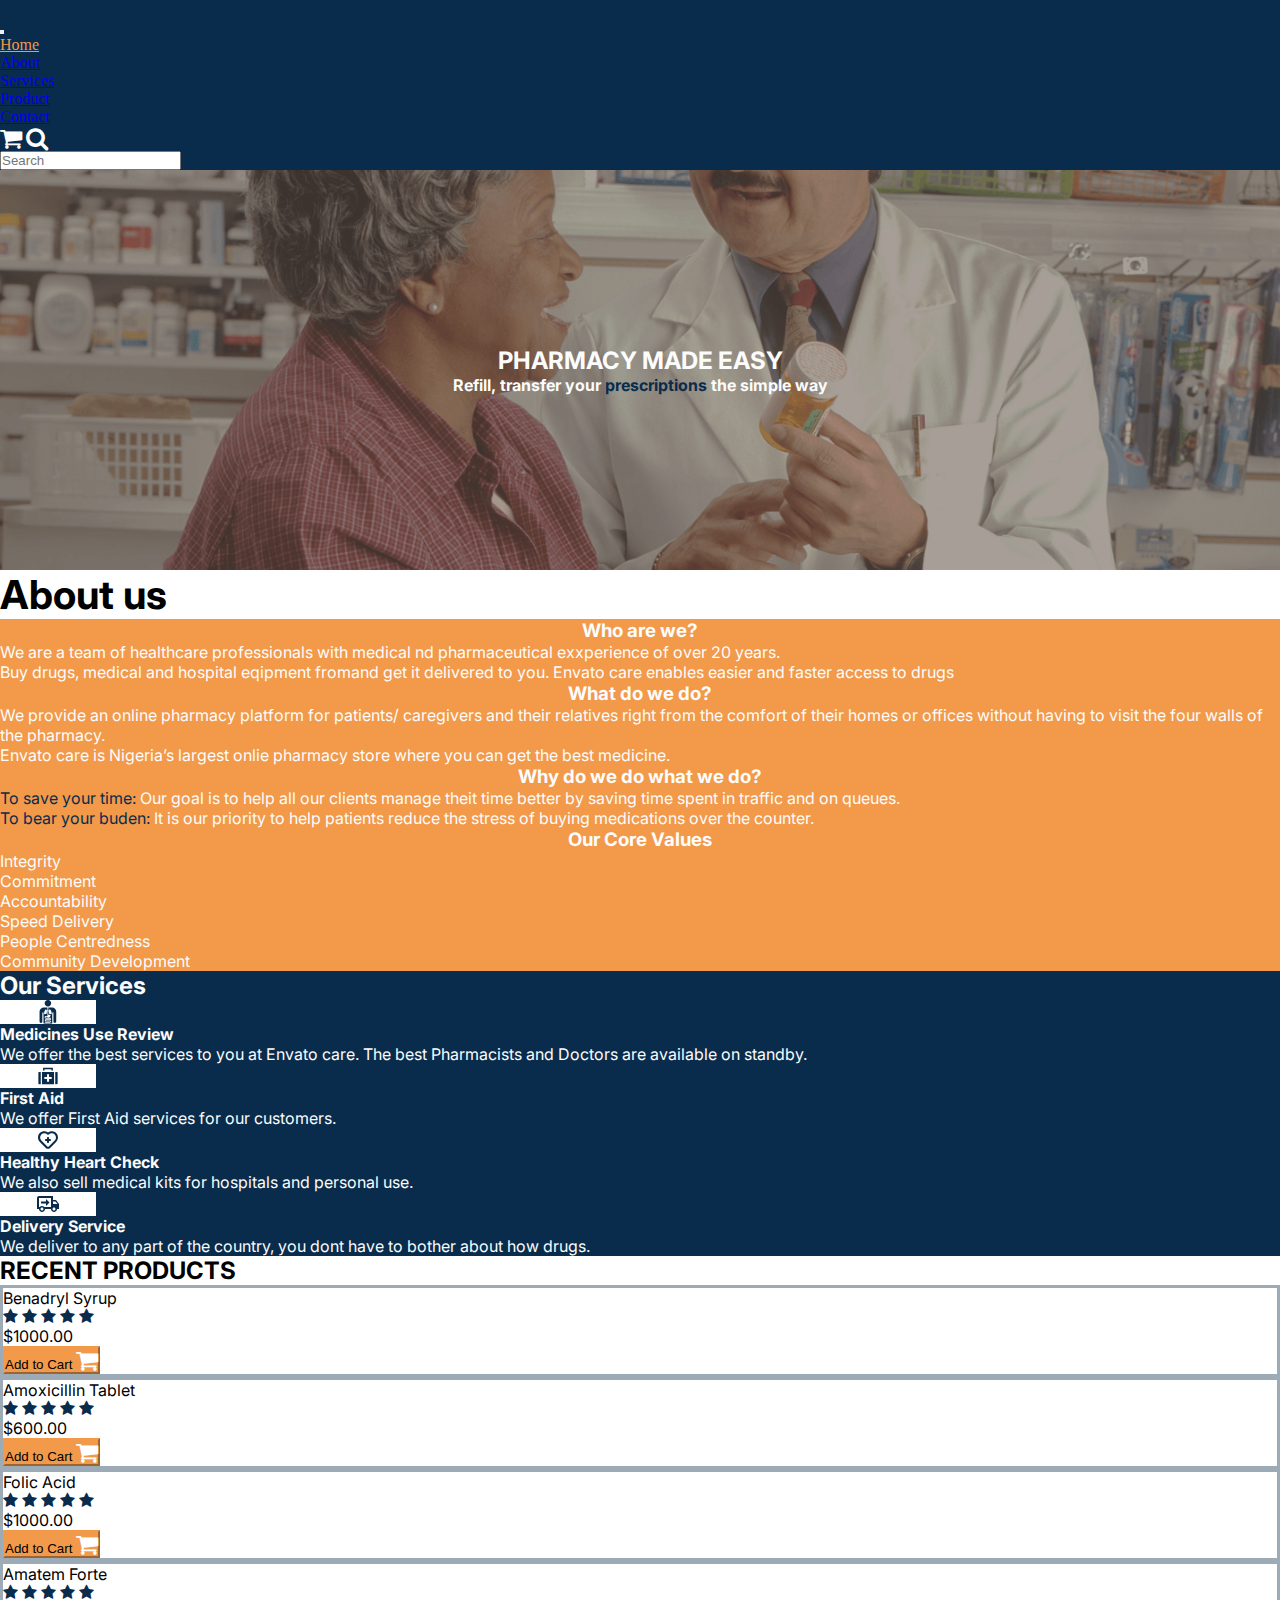
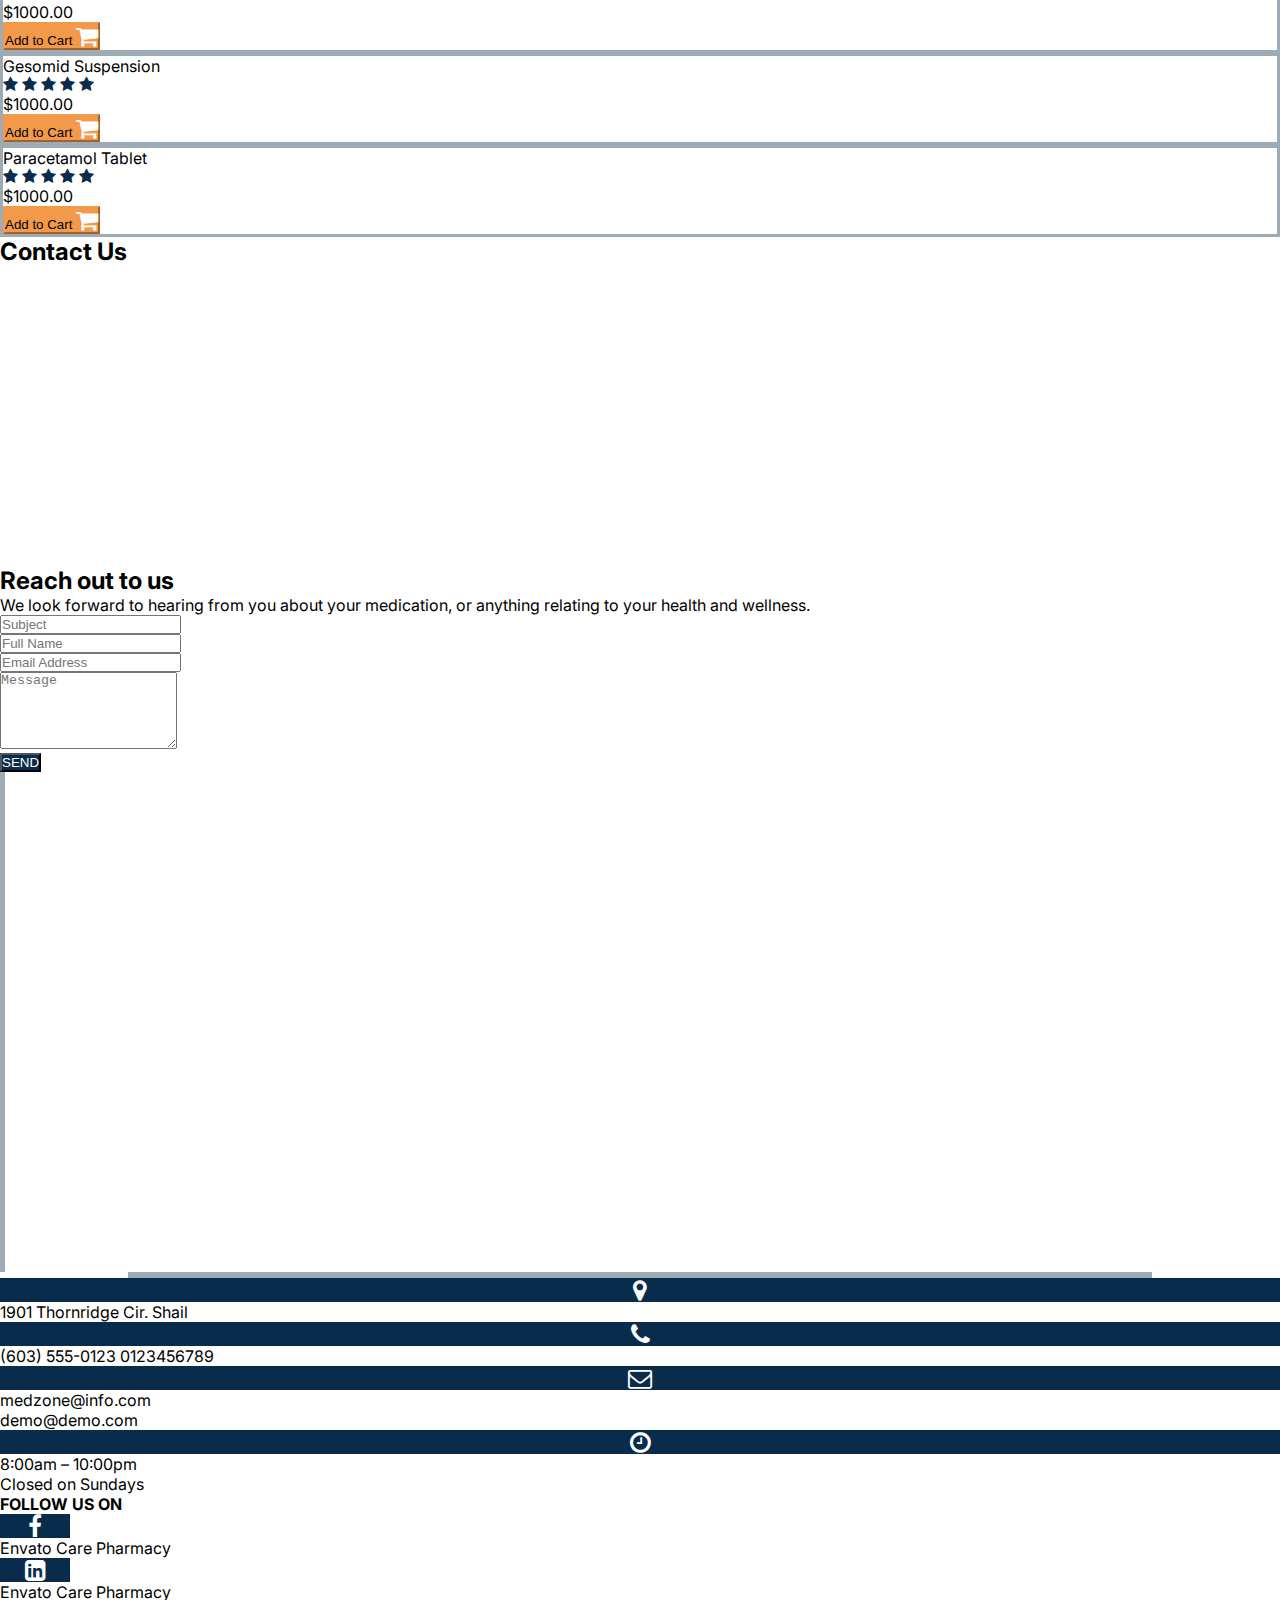
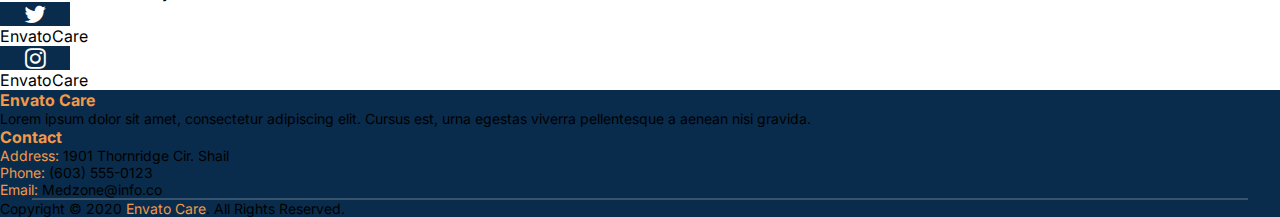
==== variation-four/index.html @ 727ec147 "ok" ====
<!DOCTYPE html>
<html lang="en">
  <head>
    <meta charset="utf-8" />
    <meta http-equiv="X-UA-Compatible" content="IE=edge" />
    <title>Pharmacy - Variation Four</title>
    <meta name="description" content="" />
    <meta name="viewport" content="width=device-width, initial-scale=1" />
    <link
      rel="stylesheet"
      href="https://stackpath.bootstrapcdn.com/bootstrap/4.5.0/css/bootstrap.min.css"
      integrity="sha384-9aIt2nRpC12Uk9gS9baDl411NQApFmC26EwAOH8WgZl5MYYxFfc+NcPb1dKGj7Sk"
      crossorigin="anonymous"
    />
    <link
      rel="stylesheet"
      href="https://cdnjs.cloudflare.com/ajax/libs/animate.css/4.0.0/animate.min.css"
    />
    <link
      rel="stylesheet"
      href="https://cdnjs.cloudflare.com/ajax/libs/font-awesome/4.7.0/css/font-awesome.min.css"
    />
    <link rel="stylesheet" href="src/variation-four.css" />
  </head>
  <body>
    <div class="wrapper">
      <header>
        <!-- Normal Nav -->
        <nav class="navbar navbar-expand-sm navbar-dark px-3 px-sm-5 py-2">
          <div class="logo">
            <img src="assets/envatocarelogo.png" alt="" />
          </div>
          <button
            class="navbar-toggler"
            type="button"
            data-toggle="collapse"
            data-target="#care-navbar"
            aria-controls="care-navbar"
            aria-expanded="false"
            aria-label="Toggle navigation"
          >
            <span class="navbar-toggler-icon"></span>
          </button>
          <div class="collapse navbar-collapse" id="care-navbar">
            <ul class="navbar-nav ml-auto">
              <li class="nav-item active mx-sm-2">
                <a class="nav-link" href="#home"
                  >Home <span class="sr-only">(current)</span></a
                >
              </li>
              <li class="nav-item mx-sm-2">
                <a class="nav-link" href="#about">About</a>
              </li>
              <li class="nav-item mx-sm-2">
                <a class="nav-link" href="#services">Services</a>
              </li>
              <li class="nav-item mx-sm-2">
                <a class="nav-link" href="#products">Product</a>
              </li>
              <li class="nav-item mx-sm-2">
                <a class="nav-link" href="#contact">Contact</a>
              </li>
            </ul>
            <i
              class="fa fa-shopping-cart mx-2"
              aria-hidden="true"
              onclick="openCart()"
            ></i>
            <i
              class="fa fa-search mx-2"
              aria-hidden="true"
              id="search-icon"
              onclick="toggleSearch()"
            ></i>
            <form class="form-inline my-2 my-md-0 d-none mx-3" id="search">
              <input class="form-control" type="text" placeholder="Search" />
            </form>
          </div>
        </nav>
      </header>
      <!-- Cart sidepanel -->
      <div id="mySidepanel" class="sidepanel mt-0 pb-5">
        <nav class="navbar navbar-expand-sm navbar-dark px-3 px-sm-5 py-2">
          <div class="logo">
            <img src="assets/envatocarelogo.png" alt="" />
          </div>
          <div>
            <a href="javascript:void(0)" class="closebtn" onclick="closeCart()"
              >&times;</a
            >
          </div>
        </nav>
        <div
          class="container-fluid wrapper-cart px-5 py-3 mb-3 justify-content-center"
        >
          <div class="cart mb-5">
            <h3 class="mb-3">Cart (3 items)</h3>
            <div class="cart-box my-3 row p-1 p-md-3">
              <div class="cart-box-item cart-item col-6">
                <p>ITEM</p>
                <div class="item-flow row">
                  <div class="item-flow-img col-12 col-md-3">
                    <img
                      src="assets/cart-amoxicillin.png"
                      alt=""
                      class="img-fluid"
                    />
                  </div>
                  <div class="item-flow-details col-12 col-md-9">
                    <p class="text-bold">Product: Amocillin Tablet</p>
                    <span
                      ><span class="fa fa-star checked"></span>
                      <span class="fa fa-star checked"></span>
                      <span class="fa fa-star checked"></span>
                      <span class="fa fa-star checked"></span>
                      <span class="fa fa-star checked"></span
                    ></span>
                  </div>
                </div>
              </div>
              <div class="cart-box-box other-box col-6 pr-0 row">
                <div class="cart-box-quantity col-12 col-md-6">
                  <p class="text-md-center">QUANTITY</p>
                  <select
                    class="form-control form-control-lg mr-md-auto ml-md-auto"
                  >
                    <option selected="selected"><strong>1</strong></option>
                    <option><strong>2</strong></option>
                    <option><strong>3</strong></option>
                  </select>
                </div>
                <hr class="d-block d-md-none" />
                <div class="cart-box-subtotal col-12 col-md-6 text-md-center">
                  <p>SUB TOTAL</p>
                  <strong>$200.00</strong>
                </div>
              </div>
            </div>
            <div class="cart-box my-3 row p-1 p-md-3">
              <div class="cart-box-item cart-item col-6">
                <p>ITEM</p>
                <div class="item-flow row">
                  <div class="item-flow-img col-12 col-md-3">
                    <img
                      src="assets/cart-amocillin.png"
                      alt=""
                      class="img-fluid"
                    />
                  </div>
                  <div class="item-flow-details col-12 col-md-9">
                    <p class="text-bold">Product: Amocillin Tablet</p>
                    <span
                      ><span class="fa fa-star checked"></span>
                      <span class="fa fa-star checked"></span>
                      <span class="fa fa-star checked"></span>
                      <span class="fa fa-star checked"></span>
                      <span class="fa fa-star checked"></span
                    ></span>
                  </div>
                </div>
              </div>
              <div class="cart-box-box other-box col-6 pr-0 row">
                <div class="cart-box-quantity col-12 col-md-6">
                  <p class="text-md-center">QUANTITY</p>
                  <select
                    class="form-control form-control-lg mr-md-auto ml-md-auto"
                  >
                    <option selected="selected"><strong>1</strong></option>
                    <option><strong>2</strong></option>
                    <option><strong>3</strong></option>
                  </select>
                </div>
                <hr class="d-block d-md-none" />
                <div class="cart-box-subtotal col-12 col-md-6 text-md-center">
                  <p>SUB TOTAL</p>
                  <strong>$700.00</strong>
                </div>
              </div>
            </div>
            <div class="cart-box my-3 row p-1 p-md-3">
              <div class="cart-box-item cart-item col-6">
                <p>ITEM</p>
                <div class="item-flow row">
                  <div class="item-flow-img col-12 col-md-3">
                    <img
                      src="assets/cart-benadryl.png"
                      alt=""
                      class="img-fluid"
                    />
                  </div>
                  <div class="item-flow-details col-12 col-md-9">
                    <p class="text-bold">Product: Benadoyl Syrup</p>
                    <span
                      ><span class="fa fa-star checked"></span>
                      <span class="fa fa-star checked"></span>
                      <span class="fa fa-star checked"></span>
                      <span class="fa fa-star checked"></span>
                      <span class="fa fa-star checked"></span
                    ></span>
                  </div>
                </div>
              </div>
              <div class="cart-box-box other-box col-6 pr-0 row">
                <div class="cart-box-quantity col-12 col-md-6">
                  <p class="text-md-center">QUANTITY</p>
                  <select
                    class="form-control form-control-lg mr-md-auto ml-md-auto"
                  >
                    <option selected="selected"><strong>1</strong></option>
                    <option><strong>2</strong></option>
                    <option><strong>3</strong></option>
                  </select>
                </div>
                <hr class="d-block d-md-none" />
                <div class="cart-box-subtotal col-12 col-md-6 text-md-center">
                  <p>SUB TOTAL</p>
                  <strong>$1000.00</strong>
                </div>
              </div>
            </div>
            <div class="row justify-content-end my-2">
              <strong class="mx-3">TOTAL</strong>
              <strong class="mx-3">$1900.00</strong>
            </div>
            <div class="cart-box submit-div p-3 row justify-content-end">
              <button type="button" class="btn mx-3">
                BACK
              </button>
              <button type="button" class="btn mx-3" onclick="toggleCheckout()">
                CHECKOUT
              </button>
            </div>
          </div>

          <div class="checkout" id="checkout">
            <h3>CHECKOUT</h3>
            <div class="checkout-box my-3 p-1 p-md-3 row">
              <h4 class="text-bold col-12">1. ADDRESS DETAILS</h4>
              <hr />
              <div class="form-group col-12">
                <textarea
                  class="form-control"
                  id="message"
                  placeholder="Input text"
                  rows="5"
                ></textarea>
              </div>
            </div>
            <div class="checkout-box my-3 p-1 p-md-3 row">
              <h4 class="text-bold col-12">2. PAYMENT METHOD</h4>
              <hr />
              <div class="form-group col-12">
                <div class="form-row">
                  <div class="form-group col-12 col-md-7">
                    <label for="inputName"><strong>CARD NAME</strong></label>
                    <input type="text" class="form-control" id="inputName" />
                  </div>
                  <div class="form-group col-12 col-md-7">
                    <label for="inputNumber"
                      ><strong>CARD NUMBER</strong></label
                    >
                    <input
                      type="number"
                      class="form-control"
                      id="inputNumber"
                    />
                  </div>
                  <div class="form-group col-12 col-md-7">
                    <label for="inputDate"><strong>EXPIRY DATE</strong></label>
                    <input type="date" class="form-control" id="inputDate" />
                  </div>
                  <div class="form-group col-12 col-md-7">
                    <label for="inputCVV"><strong>CARD CVV</strong></label>
                    <input type="password" class="form-control" id="inputCVV" />
                  </div>
                </div>
                <button type="button" class="btn mx-3">
                  PAY NOW
                </button>
              </div>
            </div>
          </div>
        </div>
      </div>
      <main role="main" class="main">
        <div class="hero container-fluid" id="home">
          <div class="hero-text wow animate__animated animate__bounceInDown">
            <h2>PHARMACY MADE EASY</h2>
            <h4 class="bold">
              Refill, transfer your
              <span class="special-text">prescriptions</span> the simple way
            </h4>
          </div>
        </div>
        <div class="about container-fluid" id="about">
          <h1 class="text-center mt-4 mb-5">About us</h1>
          <div class="about-boxes row row-eq-height px-2 px-md-4 mx-auto">
            <div
              class="about-box wow animate__animated animate__zoomIn col-12 col-md-5 mr-2 mr-md-4 mb-4 ml-2 ml-md-4 p-3 p-md-4"
            >
              <h3 class="mb-5">Who are we?</h3>
              <p>
                We are a team of healthcare professionals with medical nd
                pharmaceutical exxperience of over 20 years.
              </p>
              <p>
                Buy drugs, medical and hospital eqipment fromand get it
                delivered to you. Envato care enables easier and faster access
                to drugs
              </p>
            </div>
            <div
              class="about-box wow animate__animated animate__zoomIn col-12 col-md-5 mr-2 mr-md-4 mb-4 ml-2 ml-md-4 p-3 p-md-4"
            >
              <h3 class="mb-5">What do we do?</h3>
              <p>
                We provide an online pharmacy platform for patients/ caregivers
                and their relatives right from the comfort of their homes or
                offices without having to visit the four walls of the pharmacy.
              </p>
              <p>
                Envato care is Nigeria’s largest onlie pharmacy store where you
                can get the best medicine.
              </p>
            </div>
            <div
              class="about-box wow animate__animated animate__zoomIn col-12 col-md-5 mr-2 mr-md-4 mb-4 ml-2 ml-md-4 p-3 p-md-4"
            >
              <h3 class="mb-5">Why do we do what we do?</h3>
              <p>
                <span class="text-special">To save your time:</span> Our goal is
                to help all our clients manage theit time better by saving time
                spent in traffic and on queues.
              </p>
              <p>
                <span class="text-special">To bear your buden:</span> It is our
                priority to help patients reduce the stress of buying
                medications over the counter.
              </p>
            </div>
            <div
              class="about-box wow animate__animated animate__zoomIn col-12 col-md-5 mr-2 mr-md-4 mb-4 ml-2 ml-md-4 p-3 p-md-4"
            >
              <h3 class="mb-5">Our Core Values</h3>
              <p>
                Integrity
              </p>
              <p>
                Commitment
              </p>
              <p>
                Accountability
              </p>
              <p>
                Speed Delivery
              </p>
              <p>
                People Centredness
              </p>
              <p>
                Community Development
              </p>
            </div>
          </div>
        </div>
        <div class="services container-fluid mt-4 px-5 py-5" id="services">
          <h2 class="text-center font-weight-bold mb-5">Our Services</h2>
          <div class="services-grids row mr-n5 ml-n4 mr-md-n3 ml-nd-n3">
            <div
              class="services-grid wow animate__animated animate__slideInLeft col-12 col-md-6 my-5 d-md-flex flex-md-row-reverse row mr-md-4"
            >
              <div class="services-grid-icon col-3">
                <svg
                  width="24"
                  height="24"
                  viewBox="0 0 24 24"
                  fill="none"
                  xmlns="http://www.w3.org/2000/svg"
                >
                  <path
                    d="M11.859 6.52328C12.285 6.52979 12.7081 6.4515 13.1035 6.29298C13.499 6.13445 13.859 5.89885 14.1626 5.59988C14.4662 5.30091 14.7072 4.94456 14.8718 4.55155C15.0363 4.15854 15.1211 3.73672 15.1211 3.31066C15.1211 2.88459 15.0363 2.46277 14.8718 2.06977C14.7072 1.67676 14.4662 1.3204 14.1626 1.02143C13.859 0.722467 13.499 0.486865 13.1035 0.328337C12.7081 0.169809 12.285 0.0915219 11.859 0.0980313C10.0845 0.0980313 8.64523 1.53653 8.64523 3.31028C8.64543 4.16249 8.98411 4.97973 9.58678 5.58226C10.1895 6.18479 11.0068 6.52328 11.859 6.52328Z"
                    fill="#092C4C"
                  />
                  <path
                    d="M16.0984 7.50113H12.3158V10.5011L13.0114 10.6714V9.97575C13.0114 9.52387 13.4231 9.11362 14.1746 9.61875C15.2333 10.3324 16.3729 14.3858 15.1369 14.226C14.5403 14.1499 14.2031 13.8604 13.5461 13.8236C13.0125 13.7962 13.0125 13.5668 13.0118 13.2649C13.011 12.963 13.0118 11.994 13.0118 11.994V11.454C12.7797 11.3982 12.5478 11.3415 12.3161 11.2841V14.994C12.3161 14.994 13.359 14.2849 14.1049 14.8627C14.5751 15.2284 14.8695 16.2806 13.4149 17.1383C13.0793 17.3426 11.2519 17.826 10.6785 16.7498H10.0316C9.89119 16.7498 9.75652 16.8055 9.65721 16.9048C9.55791 17.0041 9.50213 17.1388 9.50213 17.2792C9.50213 17.4197 9.55791 17.5544 9.65721 17.6537C9.75652 17.753 9.89119 17.8088 10.0316 17.8088H13.8623C14.1535 17.8091 14.4326 17.9251 14.6385 18.1311C14.8443 18.337 14.9601 18.6163 14.9603 18.9075C14.9601 19.1986 14.8443 19.4778 14.6384 19.6837C14.4326 19.8896 14.1534 20.0053 13.8623 20.0055H9.8985C9.83638 20.0103 9.77838 20.0384 9.73607 20.0842C9.69376 20.1299 9.67026 20.1899 9.67026 20.2523C9.67026 20.3146 9.69376 20.3746 9.73607 20.4203C9.77838 20.4661 9.83638 20.4942 9.8985 20.499H13.8623C14.4675 20.499 14.9603 20.9918 14.9603 21.5978C14.9603 22.2038 14.4675 22.6957 13.8623 22.6957H9.2265C9.11352 22.6957 9.00517 22.6509 8.92527 22.571C8.84538 22.4911 8.8005 22.3827 8.8005 22.2698C8.8005 22.1568 8.84538 22.0484 8.92527 21.9685C9.00517 21.8886 9.11352 21.8438 9.2265 21.8438H13.8623C13.926 21.8413 13.9863 21.8142 14.0305 21.7682C14.0747 21.7223 14.0994 21.661 14.0994 21.5972C14.0994 21.5334 14.0747 21.4721 14.0305 21.4261C13.9863 21.3802 13.926 21.3531 13.8623 21.3506H9.8985C9.60745 21.3501 9.32845 21.2343 9.12265 21.0285C8.91684 20.8227 8.801 20.5437 8.8005 20.2526C8.8007 19.9613 8.9164 19.682 9.12223 19.4759C9.32806 19.2698 9.60722 19.1537 9.8985 19.1531H13.8623C13.9252 19.1496 13.9845 19.1222 14.0279 19.0764C14.0712 19.0305 14.0954 18.9698 14.0954 18.9067C14.0954 18.8437 14.0712 18.783 14.0279 18.7371C13.9845 18.6913 13.9252 18.6639 13.8623 18.6604H10.0316C9.66562 18.6598 9.31478 18.514 9.05608 18.2551C8.79738 17.9962 8.65192 17.6453 8.65163 17.2792C8.65192 16.9132 8.79736 16.5622 9.05606 16.3032C9.31475 16.0443 9.66558 15.8984 10.0316 15.8978H10.8866C10.8923 15.8978 10.8968 15.9008 10.9024 15.9008H11.1934C11.4761 15.9008 11.4653 15.6015 11.4645 15.6015V11.3287L10.7696 11.5215V11.9936C10.7696 11.9936 10.7704 12.9626 10.7696 13.2645C10.7696 13.5664 10.7674 13.7959 10.2353 13.8236C9.579 13.8604 9.24188 14.1499 8.64375 14.226C7.40813 14.3854 8.5485 10.3324 9.60488 9.61838C10.356 9.11287 10.7696 9.52312 10.7696 9.97537V10.7314L11.4645 10.5394V7.5H7.84838C5.57475 7.5 3.54675 9.34238 3.54675 11.6156V21.5782C3.54675 22.3556 4.15838 22.986 4.93388 22.986C5.11868 22.986 5.30166 22.9496 5.47237 22.8788C5.64308 22.808 5.79818 22.7043 5.92878 22.5736C6.05938 22.4428 6.16293 22.2876 6.23351 22.1169C6.3041 21.9461 6.34032 21.763 6.34013 21.5782V12.5955H7.50488V23.4709H16.2626V12.5955H17.4398V21.5782C17.4398 22.3556 18.0694 22.986 18.8464 22.986C19.6234 22.986 20.2346 22.3556 20.2346 21.5782V11.6156C20.2343 9.3435 18.3716 7.50113 16.0988 7.50113H16.0984Z"
                    fill="#092C4C"
                  />
                </svg>
              </div>
              <div class="services-grid-text col-9">
                <p><strong>Medicines Use Review</strong></p>
                <p>
                  We offer the best services to you at Envato care. The best
                  Pharmacists and Doctors are available on standby.
                </p>
              </div>
            </div>
            <div
              class="services-grid wow animate__animated animate__slideInRight col-12 col-md-6 my-5 row"
            >
              <div
                class="services-grid-icon col-3"
                style="background-color: #fff;"
              >
                <svg
                  width="24"
                  height="24"
                  viewBox="0 0 24 24"
                  fill="none"
                  xmlns="http://www.w3.org/2000/svg"
                >
                  <path
                    d="M7.0476 6.56778H8.52264V5.33177H15.4289V6.59369H16.9037V4.42289H16.9032C16.9019 4.26588 16.8387 4.11572 16.7275 4.00493C16.6162 3.89415 16.4657 3.83168 16.3087 3.83105H7.64136C7.48304 3.83112 7.33122 3.89406 7.21929 4.00603C7.10736 4.11801 7.04448 4.26985 7.04448 4.42817C7.04448 4.43897 7.04712 4.44881 7.0476 4.45961V6.56778Z"
                    fill="#092C4C"
                  />
                  <path
                    d="M5.94528 20.1686H18.0499V7.88086H5.94528V20.1686ZM8.34168 13.164C8.34301 13.1155 8.36286 13.0694 8.39714 13.0351C8.43143 13.0008 8.47754 12.981 8.526 12.9797L10.9824 12.9799V10.5235C10.9824 10.4217 11.065 10.3392 11.1667 10.3392H12.8875C12.9893 10.3392 13.0718 10.4217 13.0718 10.5237V12.9799H15.5285C15.6302 12.9799 15.7128 13.0625 15.7128 13.1642V14.885C15.7129 14.9092 15.7081 14.9332 15.6989 14.9556C15.6897 14.978 15.6761 14.9984 15.659 15.0155C15.6418 15.0326 15.6215 15.0462 15.5991 15.0554C15.5767 15.0647 15.5527 15.0694 15.5285 15.0693H13.0718V17.526C13.0719 17.5502 13.0671 17.5742 13.0579 17.5966C13.0486 17.6189 13.035 17.6393 13.0179 17.6564C13.0008 17.6735 12.9805 17.6871 12.9581 17.6963C12.9357 17.7056 12.9117 17.7103 12.8875 17.7103H11.167C11.1427 17.7103 11.1188 17.7056 11.0964 17.6963C11.074 17.6871 11.0537 17.6735 11.0366 17.6564C11.0194 17.6393 11.0059 17.6189 10.9966 17.5966C10.9874 17.5742 10.9826 17.5502 10.9826 17.526V15.0691H8.526C8.50179 15.0691 8.47781 15.0644 8.45543 15.0551C8.43305 15.0459 8.41272 15.0323 8.3956 15.0152C8.37848 14.9981 8.3649 14.9777 8.35565 14.9554C8.3464 14.933 8.34165 14.909 8.34168 14.8848V13.164Z"
                    fill="#092C4C"
                  />
                  <path
                    d="M3.32041 7.8811C3.19442 7.88104 3.06966 7.9058 2.95325 7.95396C2.83684 8.00213 2.73106 8.07276 2.64195 8.16183C2.55285 8.25089 2.48216 8.35663 2.43393 8.47302C2.38571 8.58941 2.36089 8.71416 2.36089 8.84014C2.36089 8.85286 2.36401 8.86462 2.36473 8.8771V19.1827C2.36449 19.1911 2.36233 19.1988 2.36233 19.2072C2.36252 19.4614 2.4635 19.7052 2.64315 19.885C2.82279 20.0649 3.06643 20.1662 3.32065 20.1667V20.1686H4.75081V7.88086L3.32041 7.8811Z"
                    fill="#092C4C"
                  />
                  <path
                    d="M21.6384 19.2014V8.83534H21.6338C21.6324 8.58188 21.5308 8.33926 21.3512 8.16043C21.1716 7.98161 20.9285 7.88111 20.675 7.88086H19.2449V20.1686H20.6712V20.1679C20.6741 20.1679 20.6767 20.1686 20.6796 20.1686C20.8056 20.1687 20.9304 20.1439 21.0468 20.0956C21.1633 20.0474 21.269 19.9768 21.3582 19.8877C21.4473 19.7985 21.5179 19.6928 21.5661 19.5763C21.6144 19.4599 21.6392 19.3351 21.6391 19.2091C21.6391 19.2067 21.6384 19.2041 21.6384 19.2014Z"
                    fill="#092C4C"
                  />
                </svg>
              </div>
              <div class="services-grid-text col-9">
                <p><strong>First Aid</strong></p>
                <p>
                  We offer First Aid services for our customers.
                </p>
              </div>
            </div>
            <div
              class="services-grid wow animate__animated animate__slideInLeft col-12 col-md-6 my-5 d-md-flex flex-md-row-reverse row mr-md-4"
            >
              <div
                class="services-grid-icon col-3"
                style="background-color: #fff;"
              >
                <svg
                  width="24"
                  height="24"
                  viewBox="0 0 24 24"
                  fill="none"
                  xmlns="http://www.w3.org/2000/svg"
                >
                  <path
                    d="M14 11H13V9.99997C13 9.73475 12.8946 9.4804 12.7071 9.29286C12.5196 9.10533 12.2652 8.99997 12 8.99997C11.7348 8.99997 11.4804 9.10533 11.2929 9.29286C11.1054 9.4804 11 9.73475 11 9.99997V11H10C9.73478 11 9.48043 11.1053 9.29289 11.2929C9.10536 11.4804 9 11.7348 9 12C9 12.2652 9.10536 12.5195 9.29289 12.7071C9.48043 12.8946 9.73478 13 10 13H11V14C11 14.2652 11.1054 14.5195 11.2929 14.7071C11.4804 14.8946 11.7348 15 12 15C12.2652 15 12.5196 14.8946 12.7071 14.7071C12.8946 14.5195 13 14.2652 13 14V13H14C14.2652 13 14.5196 12.8946 14.7071 12.7071C14.8946 12.5195 15 12.2652 15 12C15 11.7348 14.8946 11.4804 14.7071 11.2929C14.5196 11.1053 14.2652 11 14 11ZM20.16 4.99997C19.0937 3.94467 17.6853 3.30524 16.189 3.19705C14.6927 3.08886 13.207 3.51904 12 4.40997C10.7277 3.46361 9.14399 3.03448 7.56792 3.20901C5.99185 3.38353 4.54044 4.14875 3.50597 5.35055C2.47151 6.55236 1.93082 8.10149 1.9928 9.68598C2.05478 11.2705 2.71482 12.7726 3.84 13.89L9.84 19.94C10.4025 20.5018 11.165 20.8173 11.96 20.8173C12.755 20.8173 13.5175 20.5018 14.08 19.94L20.08 13.89C20.6709 13.3126 21.1419 12.6242 21.4659 11.8642C21.79 11.1042 21.9606 10.2877 21.968 9.4616C21.9755 8.63548 21.8195 7.81603 21.5093 7.05035C21.199 6.28467 20.7404 5.58786 20.16 4.99997ZM18.75 12.46L12.75 18.46C12.657 18.5537 12.5464 18.6281 12.4246 18.6789C12.3027 18.7296 12.172 18.7558 12.04 18.7558C11.908 18.7558 11.7773 18.7296 11.6554 18.6789C11.5336 18.6281 11.423 18.5537 11.33 18.46L5.33 12.46C4.54576 11.6583 4.10661 10.5814 4.10661 9.45997C4.10661 8.3385 4.54576 7.26162 5.33 6.45997C6.12916 5.67096 7.20697 5.22854 8.33 5.22854C9.45303 5.22854 10.5308 5.67096 11.33 6.45997C11.423 6.5537 11.5336 6.62809 11.6554 6.67886C11.7773 6.72963 11.908 6.75577 12.04 6.75577C12.172 6.75577 12.3027 6.72963 12.4246 6.67886C12.5464 6.62809 12.657 6.5537 12.75 6.45997C13.5492 5.67096 14.627 5.22854 15.75 5.22854C16.873 5.22854 17.9508 5.67096 18.75 6.45997C19.5403 7.26252 19.9832 8.34365 19.9832 9.46997C19.9832 10.5963 19.5403 11.6774 18.75 12.48V12.46Z"
                    fill="#092C4C"
                  />
                </svg>
              </div>
              <div class="services-grid-text col-9">
                <p><strong>Healthy Heart Check</strong></p>
                <p>
                  We also sell medical kits for hospitals and personal use.
                </p>
              </div>
            </div>
            <div
              class="services-grid wow animate__animated animate__slideInRight col-12 col-md-6 my-5 row"
            >
              <div
                class="services-grid-icon col-3"
                style="background-color: #fff;"
              >
                <svg
                  width="24"
                  height="24"
                  viewBox="0 0 24 24"
                  fill="none"
                  xmlns="http://www.w3.org/2000/svg"
                >
                  <path
                    d="M18 18.5C18.83 18.5 19.5 17.83 19.5 17C19.5 16.17 18.83 15.5 18 15.5C17.17 15.5 16.5 16.17 16.5 17C16.5 17.83 17.17 18.5 18 18.5ZM19.5 9.5H17V12H21.46L19.5 9.5ZM6 18.5C6.83 18.5 7.5 17.83 7.5 17C7.5 16.17 6.83 15.5 6 15.5C5.17 15.5 4.5 16.17 4.5 17C4.5 17.83 5.17 18.5 6 18.5ZM20 8L23 12V17H21C21 18.66 19.66 20 18 20C16.34 20 15 18.66 15 17H9C9 18.66 7.66 20 6 20C4.34 20 3 18.66 3 17H1V6C1 4.89 1.89 4 3 4H17V8H20ZM3 6V15H3.76C4.31 14.39 5.11 14 6 14C6.89 14 7.69 14.39 8.24 15H15V6H3ZM10 7L13.5 10.5L10 14V11.5H5V9.5H10V7Z"
                    fill="#092C4C"
                  />
                </svg>
              </div>
              <div class="services-grid-text col-9">
                <p><strong>Delivery Service</strong></p>
                <p>
                  We deliver to any part of the country, you dont have to bother
                  about how drugs.
                </p>
              </div>
            </div>
          </div>
        </div>
        <div class="products container-fluid p-5" id="products">
          <h2 class="text-center font-weight-bold mb-5" id="products">
            RECENT PRODUCTS
          </h2>
          <div class="product-boxes row justify-content-center">
            <div
              class="product-box wow animate__animated animate__bounceInUp col-xs-12 col-sm-5 col-md-3 m-3 py-3 text-center d-flex flex-column justify-content-between"
            >
              <img src="assets/benadryl-syrup.png" alt="" />
              <div class="bottom align-self-center">
                <p>Benadryl Syrup</p>
                <span
                  ><span class="fa fa-star checked"></span>
                  <span class="fa fa-star checked"></span>
                  <span class="fa fa-star checked"></span>
                  <span class="fa fa-star checked"></span>
                  <span class="fa fa-star checked"></span
                ></span>
                <p>$1000.00</p>
                <button class="btn btn-primary">
                  Add to Cart
                  <i class="fa fa-shopping-cart" aria-hidden="true"></i>
                </button>
              </div>
            </div>
            <div
              class="product-box wow animate__animated animate__bounceInUp col-xs-12 col-sm-5 col-md-3 m-3 py-3 text-center d-flex flex-column justify-content-between"
            >
              <img src="assets/amoxicillin-tab.png" alt="" />
              <div class="bottom">
                <p>Amoxicillin Tablet</p>
                <span
                  ><span class="fa fa-star checked"></span>
                  <span class="fa fa-star checked"></span>
                  <span class="fa fa-star checked"></span>
                  <span class="fa fa-star checked"></span>
                  <span class="fa fa-star checked"></span
                ></span>
                <p>$600.00</p>
                <button class="btn btn-primary">
                  Add to Cart
                  <i class="fa fa-shopping-cart" aria-hidden="true"></i>
                </button>
              </div>
            </div>
            <div
              class="product-box wow animate__animated animate__bounceInUp col-xs-12 col-sm-5 col-md-3 m-3 py-3 text-center d-flex flex-column justify-content-between"
            >
              <img src="assets/folic-acid.png" alt="" />
              <div class="bottom">
                <p>Folic Acid</p>
                <span
                  ><span class="fa fa-star checked"></span>
                  <span class="fa fa-star checked"></span>
                  <span class="fa fa-star checked"></span>
                  <span class="fa fa-star checked"></span>
                  <span class="fa fa-star checked"></span
                ></span>
                <p>$1000.00</p>
                <button class="btn btn-primary">
                  Add to Cart
                  <i class="fa fa-shopping-cart" aria-hidden="true"></i>
                </button>
              </div>
            </div>
            <div
              class="product-box wow animate__animated animate__bounceInUp col-xs-12 col-sm-5 col-md-3 m-3 py-3 text-center d-flex flex-column justify-content-between"
            >
              <img src="assets/amatem-forte.png" alt="" />
              <div class="bottom">
                <p>Amatem Forte</p>
                <span
                  ><span class="fa fa-star checked"></span>
                  <span class="fa fa-star checked"></span>
                  <span class="fa fa-star checked"></span>
                  <span class="fa fa-star checked"></span>
                  <span class="fa fa-star checked"></span
                ></span>
                <p>$1000.00</p>
                <button class="btn btn-primary">
                  Add to Cart
                  <i class="fa fa-shopping-cart" aria-hidden="true"></i>
                </button>
              </div>
            </div>
            <div
              class="product-box wow animate__animated animate__bounceInUp col-xs-12 col-sm-5 col-md-3 m-3 py-3 text-center d-flex flex-column justify-content-between"
            >
              <img src="assets/gesomid-suspension.png" alt="" />
              <div class="bottom">
                <p>Gesomid Suspension</p>
                <span
                  ><span class="fa fa-star checked"></span>
                  <span class="fa fa-star checked"></span>
                  <span class="fa fa-star checked"></span>
                  <span class="fa fa-star checked"></span>
                  <span class="fa fa-star checked"></span
                ></span>
                <p>$1000.00</p>
                <button class="btn btn-primary">
                  Add to Cart
                  <i class="fa fa-shopping-cart" aria-hidden="true"></i>
                </button>
              </div>
            </div>
            <div
              class="product-box wow animate__animated animate__bounceInUp col-xs-12 col-sm-5 col-md-3 m-3 py-3 text-center d-flex flex-column justify-content-between"
            >
              <img src="assets/paracetamol-tablet.png" alt="" />
              <div class="bottom">
                <p>Paracetamol Tablet</p>
                <span
                  ><span class="fa fa-star checked"></span>
                  <span class="fa fa-star checked"></span>
                  <span class="fa fa-star checked"></span>
                  <span class="fa fa-star checked"></span>
                  <span class="fa fa-star checked"></span
                ></span>
                <p>$1000.00</p>
                <button class="btn btn-primary">
                  Add to Cart
                  <i class="fa fa-shopping-cart" aria-hidden="true"></i>
                </button>
              </div>
            </div>
          </div>
        </div>
        <div class="contact my-4" id="contact">
          <div
            class="contact-bg container-fluid p-5 d-flex justify-content-center align-itms-center"
          >
            <h2 class="text-center font-weight-bold my-5 text-white">
              Contact Us
            </h2>
          </div>
          <div class="contact-map" id="contact-map"></div>
          <div
            class="contact-area container-fluid p-3 p-lg-4 row mx-auto justify-content-center"
          >
            <div
              class="contact-form col-12 col-lg-4 p-md-5 p-lg-0 mr-lg-5 text-center text-lg-left"
            >
              <h2 class="font-weight-bold mb-2 mb-md-4">Reach out to us</h2>
              <p>
                We look forward to hearing from you about your medication, or
                anything relating to your health and wellness.
              </p>
              <form class="my-4">
                <div class="form-group">
                  <input
                    type="text"
                    class="form-control"
                    id="subject"
                    placeholder="Subject"
                  />
                </div>
                <div class="form-group">
                  <input
                    type="text"
                    class="form-control"
                    id="fullname"
                    placeholder="Full Name"
                  />
                </div>
                <div class="form-group">
                  <input
                    type="email"
                    class="form-control"
                    id="email"
                    placeholder="Email Address"
                  />
                </div>
                <div class="form-group">
                  <textarea
                    class="form-control"
                    id="message"
                    placeholder="Message"
                    rows="5"
                  ></textarea>
                </div>
                <button type="submit" class="btn btn-sec px-5">
                  SEND
                </button>
              </form>
            </div>
            <div class="vl mr-4 d-none d-sm-block"></div>
            <hr class="d-lg-none" />

            <div class="contact-options col-12 col-lg-7">
              <div class="other-contact-options row my-3">
                <div
                  class="a-contact-option col-12 col-md-6 justify-content-center my-3 row"
                >
                  <div class="a-contact-option-icon col-2">
                    <i class="fa fa-map-marker" aria-hidden="true"></i>
                  </div>
                  <div class="a-contact-option-text col-8">
                    <p>1901 Thornridge Cir. Shail</p>
                  </div>
                </div>
                <div
                  class="a-contact-option col-12 col-md-6 justify-content-center my-3 row"
                >
                  <div class="a-contact-option-icon col-2">
                    <i class="fa fa-phone" aria-hidden="true"></i>
                  </div>
                  <div class="a-contact-option-text col-8">
                    <p>(603) 555-0123 0123456789</p>
                  </div>
                </div>
                <div
                  class="a-contact-option col-12 col-md-6 justify-content-center my-3 row"
                >
                  <div class="a-contact-option-icon col-2">
                    <i class="fa fa-envelope-o" aria-hidden="true"></i>
                  </div>
                  <div class="a-contact-option-text col-8">
                    <p>
                      medzone@info.com <br />
                      demo@demo.com
                    </p>
                  </div>
                </div>
                <div
                  class="a-contact-option col-12 col-md-6 justify-content-center my-3 row"
                >
                  <div class="a-contact-option-icon col-2">
                    <i class="fa fa-clock-o" aria-hidden="true"></i>
                  </div>
                  <div class="a-contact-option-text col-8">
                    <p>
                      8:00am – 10:00pm <br />
                      Closed on Sundays
                    </p>
                  </div>
                </div>
              </div>
              <div>
                <h4 class="font-weight-bold">FOLLOW US ON</h4>
                <div class="follow-options row">
                  <div
                    class="a-follow-option col-12 col-md-6 justify-content-center my-2 row"
                  >
                    <div class="a-follow-option-icon col-2">
                      <i class="fa fa-facebook" aria-hidden="true"></i>
                    </div>
                    <div class="a-follow-option-text col-8">
                      <p>Envato Care Pharmacy</p>
                    </div>
                  </div>
                  <div
                    class="a-follow-option col-12 col-md-6 justify-content-center my-2 row"
                  >
                    <div class="a-follow-option-icon col-2">
                      <i class="fa fa-linkedin-square" aria-hidden="true"></i>
                    </div>
                    <div class="a-follow-option-text col-8">
                      <p>Envato Care Pharmacy</p>
                    </div>
                  </div>
                  <div
                    class="a-follow-option col-12 col-md-6 justify-content-center my-2 row"
                  >
                    <div class="a-follow-option-icon col-2">
                      <i class="fa fa-twitter" aria-hidden="true"></i>
                    </div>
                    <div class="a-follow-option-text col-8">
                      <p>
                        EnvatoCare
                      </p>
                    </div>
                  </div>
                  <div
                    class="a-follow-option col-12 col-md-6 justify-content-center my-2 row"
                  >
                    <div class="a-follow-option-icon col-2">
                      <i class="fa fa-instagram" aria-hidden="true"></i>
                    </div>
                    <div class="a-follow-option-text col-8">
                      <p>
                        EnvatoCare
                      </p>
                    </div>
                  </div>
                </div>
              </div>
            </div>
          </div>
        </div>
      </main>
      <footer>
        <div
          class="footer-area container-fluid px-4 px-md-5 py-5 row text-white"
        >
          <div class="footer-intro col-12 col-md-4 mb-5 mb-md-1">
            <h4><span class="special-footer-text">Envato Care</span></h4>
            <p>
              Lorem ipsum dolor sit amet, consectetur adipiscing elit. Cursus
              est, urna egestas viverra pellentesque a aenean nisi gravida.
            </p>
          </div>
          <div class="footer-logo px-5 col-12 col-md-4 mb-5 mb-md-1">
            <img
              src="assets/footer-logo.png"
              alt=""
              style="display: block; max-width: 100%; height: auto;"
            />
          </div>
          <div class="footer-contact col-12 col-md-4 mb-3 mb-md-1">
            <h4><span class="special-footer-text">Contact</span></h4>
            <p>
              <span class="special-footer-text">Address: </span>
              1901 Thornridge Cir. Shail
            </p>
            <p>
              <span class="special-footer-text">Phone: </span>
              (603) 555-0123
            </p>
            <p>
              <span class="special-footer-text">Email: </span>
              Medzone@info.co
            </p>
          </div>
        </div>
        <hr />
        <div class="copyright-area text-white text-center py-2 px-4">
          <p class="mb-0">
            Copyright © 2020
            <span class="special-footer-text">Envato Care</span>. All Rights
            Reserved.
          </p>
        </div>
      </footer>
      <i
        class="fa fa-chevron-up"
        aria-hidden="true"
        onclick="topFunction()"
        id="myBtn"
        title="Go to top"
        style="font-size: 15px;"
      ></i>
    </div>
    <script>
      function initMap() {
        var uluru = { lat: 33.12919, lng: -97.17333 };
        var map = new google.maps.Map(document.getElementById('contact-map'), {
          zoom: 11,
          center: uluru,
        });
        var marker = new google.maps.Marker({ position: uluru, map: map });
      }
    </script>
    <!--Bootstrap JS, Popper.js, and jQuery -->
    <script
      src="https://code.jquery.com/jquery-3.5.1.slim.min.js"
      integrity="sha384-DfXdz2htPH0lsSSs5nCTpuj/zy4C+OGpamoFVy38MVBnE+IbbVYUew+OrCXaRkfj"
      crossorigin="anonymous"
    ></script>
    <script
      src="https://cdn.jsdelivr.net/npm/popper.js@1.16.0/dist/umd/popper.min.js"
      integrity="sha384-Q6E9RHvbIyZFJoft+2mJbHaEWldlvI9IOYy5n3zV9zzTtmI3UksdQRVvoxMfooAo"
      crossorigin="anonymous"
    ></script>
    <script
      src="https://stackpath.bootstrapcdn.com/bootstrap/4.5.0/js/bootstrap.min.js"
      integrity="sha384-OgVRvuATP1z7JjHLkuOU7Xw704+h835Lr+6QL9UvYjZE3Ipu6Tp75j7Bh/kR0JKI"
      crossorigin="anonymous"
    ></script>
    <!-- WOW JS -->
    <script
      src="https://cdnjs.cloudflare.com/ajax/libs/wow/1.1.2/wow.min.js"
      integrity="sha256-z6FznuNG1jo9PP3/jBjL6P3tvLMtSwiVAowZPOgo56U="
      crossorigin="anonymous"
    ></script>
    <script>
      new WOW().init();
    </script>

    <script src="src/variation-four.js" async defer></script>
    <script
      async
      defer
      src="https://maps.googleapis.com/maps/api/js?key=AIzaSyCb6EW9xZogn8z9rI9lWrOM9_k37rnGZvI&callback=initMap"
    ></script>
  </body>
</html>
---- variation-four/src/variation-four.css ----
@import url('https://fonts.googleapis.com/css2?family=Inter&display=swap');
:root {
  --primaryColor: #092c4c;
  --secondaryColor: #f2994a;
  --textColor: #fcfcfc;
  --textBlackColor: #4f4f4f;
  --primaryVarColor: #0146c0;
  --secondaryVarColor: #3774df;
  --accentVarColor: rgba(180, 206, 253, 0.89);
  --neutralColor: #ffffff;
  --neutralBlackColor: #000000;
  --shadowEffectColor: #c4c4c4;
  --shadowEffect1shadow: 0px 10px 24px rgba(0, 0, 0, 0.1);
  --shadowEffect2shadow: 0px 5px 20px rgba(27, 30, 51, 0.2);
  --shadowEffect3shadow: 0px 4px 4px rgba(9, 44, 76, 0.13);
  --transition: all 1s linear;
}
html {
  scroll-behavior: smooth;
}
* {
  margin: 0;
  padding: 0;
  box-sizing: border-box;
}
body {
  margin: 0;
  padding: 0;
}
h1,
h2,
h3,
h4,
p {
  font-family: 'Inter', sans-serif;
  font-style: normal;
}
h1 {
  font-weight: 500;
  font-size: 2.5rem;
}
/* Navbar Classes */
.navbar {
  background-color: var(--primaryColor);
  /* padding: 0.625rem 5rem 0.625rem 5rem; */
}
.active .nav-link {
  color: var(--secondaryColor) !important;
}
a.nav-link:hover {
  color: var(--secondaryColor) !important;
}
i.fa {
  color: var(--neutralColor);
  font-size: 24px;
}

/* Hero Section Classes */
.hero {
  background-image: url('../assets/hero-img.png');
  background-position: center center;
  background-repeat: no-repeat;
  background-size: cover;
  height: 25rem;
  display: flex;
  text-align: center;
  align-items: center;
  justify-content: center;
  width: 100%;
}
@media (max-width: 991px) {
  .hero {
    height: 12.5rem;
  }
}
.hero .hero-text {
  color: var(--textColor);
  max-width: 535px;
}
.hero .hero-text .bold {
  font-weight: bold;
}
.hero .hero-text .special-text {
  color: var(--primaryColor);
}

.hero-text h2 {
  animation: bounce1 s forwards ease-in-out;
  animation-iteration-count: 2;
}
@keyframes bounce1 {
  0% {
    transform: translateY(0);
  }
  50% {
    transform: translateY(-20px);
  }
  100% {
    transform: translateY(0);
  }
}

/* About Section Classes */
.about {
  background-color: var(--neutralColor);
}
.about h1 {
  font-weight: bold;
}
.about-boxes {
  justify-content: center;
}
.about .about-box {
  background-color: var(--secondaryColor);
  color: var(--textColor);
}
.about-box:hover {
  filter: brightness(1.2);
  transform: scale(1.02);
}
.about-box h3 {
  text-align: center;
}
.about-box p {
}
.about .text-special {
  color: var(--primaryColor);
}

/* Services section classes */
.services {
  background-color: var(--primaryColor);
  color: var(--textColor);
}
.services .services-grid-icon {
  background-color: var(--neutralColor);
  display: flex;
  justify-content: center;
  align-items: center;
  max-height: 96px;
  max-width: 96px;
}

/* Products Section Classes */
.products {
  background-color: var(--neutralColor);
}
.product-boxes .product-box {
  background-color: rgba(255, 255, 255, 0.3);
  border: 3px solid rgba(9, 44, 76, 0.4);
  position: relative;
}
.product-boxes .product-box img {
  display: block;
  max-width: 100%;
  height: auto;
}
.product-boxes .product-box .bottom .checked {
  /* position: absolute; */
  color: #092c4c;
}
.btn-primary {
  background-color: var(--secondaryColor);
  border-color: var(--secondaryColor);
}
.btn-primary:hover {
  background-color: var(--secondaryColor);
  border-color: var(--secondaryColor);
}

/* 
Contact Section Classes */
.contact .contact-bg {
  background-image: url('../assets/contactus-bg.png');
  background-position: center center;
  background-repeat: no-repeat;
  background-size: cover;
}
.contact-map {
  height: 300px;
  width: 100%;
}
.contact-map .gm-style > div:not(:first-child) {
  display: none;
}
.vl {
  border-left: 5px solid rgba(9, 44, 76, 0.4);
  height: 500px;
}
.contact-area hr {
  border: 3px solid rgba(9, 44, 76, 0.4);
  width: 80%;
  margin: auto;
}
.contact .form-control input {
  height: calc(2.5em + 0.75rem + 2px);
}
.form-control:focus {
  color: #495057 important;
  border-color: #495057 !important;
  box-shadow: none !important;
}
.btn-sec {
  background-color: var(--primaryColor);
  color: #fff;
}
.btn-sec:hover {
  color: #fff;
}
.a-contact-option-icon,
.a-follow-option-icon {
  background-color: var(--primaryColor);
}
.a-contact-option .a-contact-option-icon {
  background-color: var(--primaryColor);
  display: flex;
  justify-content: center;
  align-items: center;
}
.a-follow-option .a-follow-option-icon {
  background-color: var(--primaryColor);
  display: flex;
  justify-content: center;
  align-items: center;
  max-height: 70px;
  max-width: 70px;
}

/* Footer Section Classes */
footer {
  background-color: var(--primaryColor);
}
footer hr {
  border: 0.1px solid #ffffff30;
  width: 95%;
  margin: auto;
}
footer p {
  font-size: 14px;
}
footer .special-footer-text {
  color: var(--secondaryColor);
}
/* The sidepanel menu */
.sidepanel {
  height: 100vh; /* Specify a height */
  width: 0; /* 0 width - change this with JavaScript */
  position: fixed; /* Stay in place */
  z-index: 1; /* Stay on top */
  top: 0;
  right: 0;
  background-color: #e5e5e5; /* Black*/
  overflow-x: hidden; /* Disable horizontal scroll */
  transition: 0.5s; /* 0.5 second transition effect to slide in the sidepanel */
}

/* The sidepanel links */
.sidepanel a {
  padding: 8px 8px 8px 32px;
  text-decoration: none;
  font-size: 25px;
  color: #818181;
  display: block;
  transition: 0.3s;
}

/* When you mouse over the navigation links, change their color */
.sidepanel a:hover {
  color: #f1f1f1;
}

/* Position and style the close button (top right corner) */
.sidepanel .closebtn {
  position: absolute;
  top: 0;
  right: 25px;
  font-size: 36px;
  margin-left: 50px;
}

.cart-box {
  background: #ffffff;
  box-shadow: 0px 4px 4px rgba(0, 0, 0, 0.13);
  border-radius: 5px;
}
.cart-box-item {
  border-right: 1px solid rgba(0, 0, 0, 0.13);
}
.cart-box .checked {
  color: #f2994a;
}

@media (min-width: 768px) {
  .cart-box-quantity {
    border-right: 1px solid rgba(0, 0, 0, 0.13);
  }
}
.cart-box hr {
  border: 1px solid #4f4f4f;
  width: 70%;
  margin: auto;
  margin-top: 10px;
  margin-bottom: 10px;
}
.wrapper-cart {
  max-width: 1250px;
}
.cart-box .form-control {
  width: 70%;
}
.submit-div button {
  background-color: var(--secondaryColor);
  color: var(--textColor);
}

/* Checkout Section */
.checkout-box {
  background: #ffffff;
  box-shadow: 0px 4px 4px rgba(0, 0, 0, 0.13);
  border-radius: 5px;
}
.checkout hr {
  width: 100%;
}
.checkout button {
  background-color: var(--secondaryColor);
  color: var(--textColor);
}

#myBtn {
  display: none; /* Hidden by default */
  position: fixed; /* Fixed/sticky position */
  bottom: 20px; /* Place the button at the bottom of the page */
  right: 30px; /* Place the button 30px from the right */
  z-index: 99; /* Make sure it does not overlap */
  border: none; /* Remove borders */
  outline: none; /* Remove outline */
  background-color: var(--secondaryColor); /* Set a background color */
  color: white; /* Text color */
  cursor: pointer; /* Add a mouse pointer on hover */
  padding: 5px; /* Some padding */
  border-radius: 10px; /* Rounded corners */
}

#myBtn:hover {
  background-color: var(
    --primaryColor
  ); /* Add a dark-grey background on hover */
}
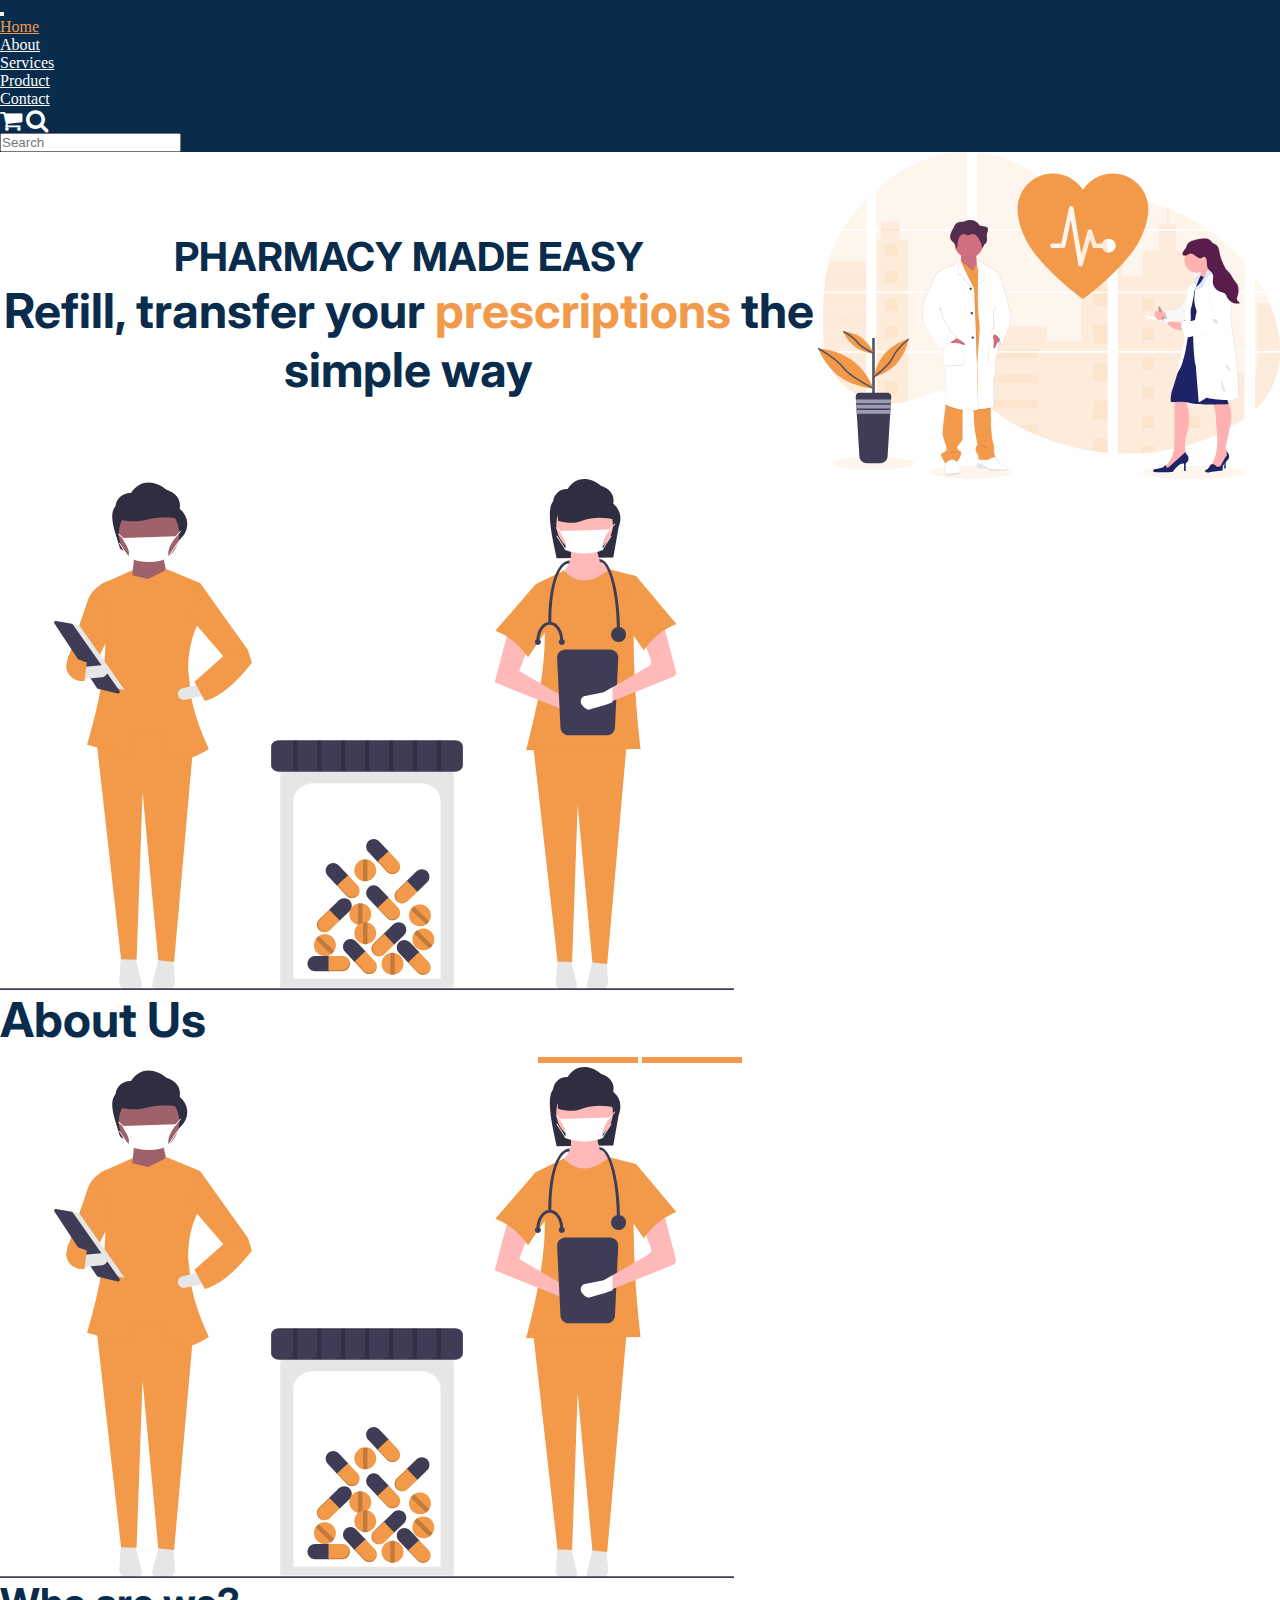
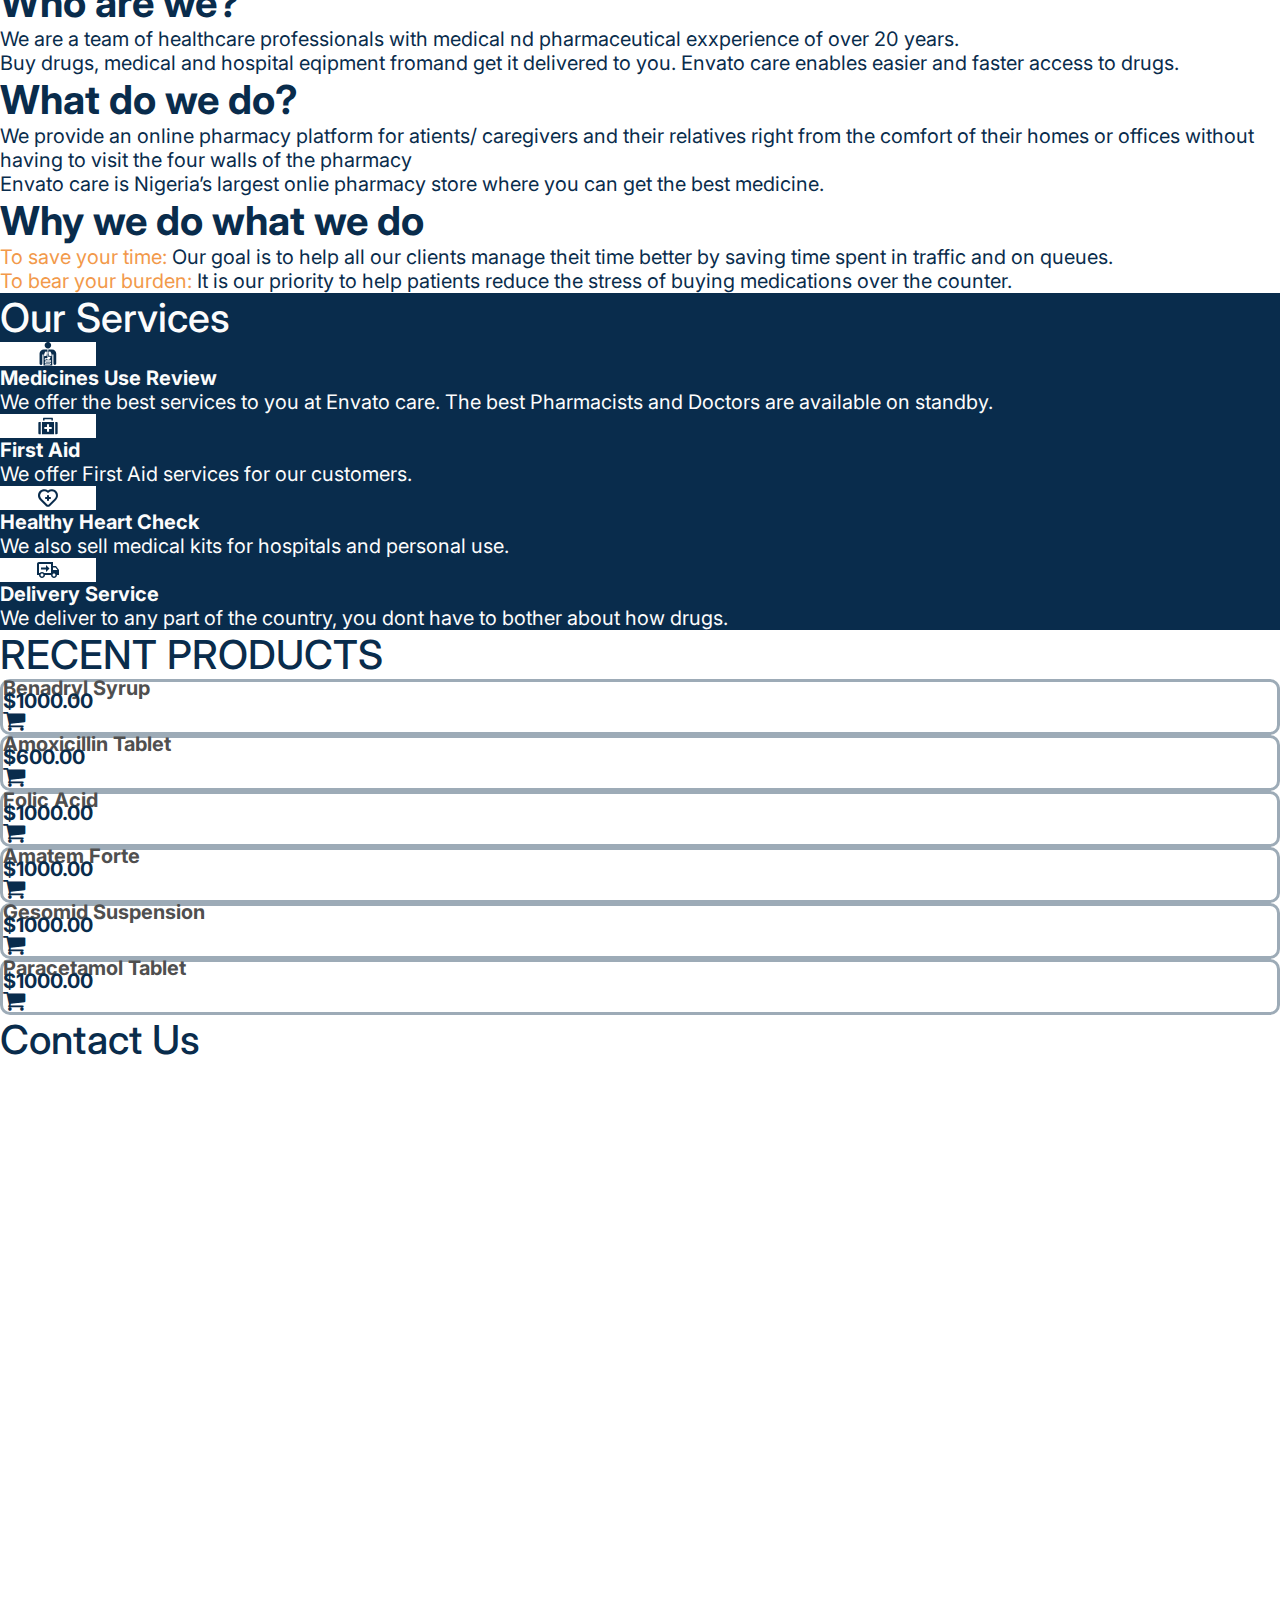
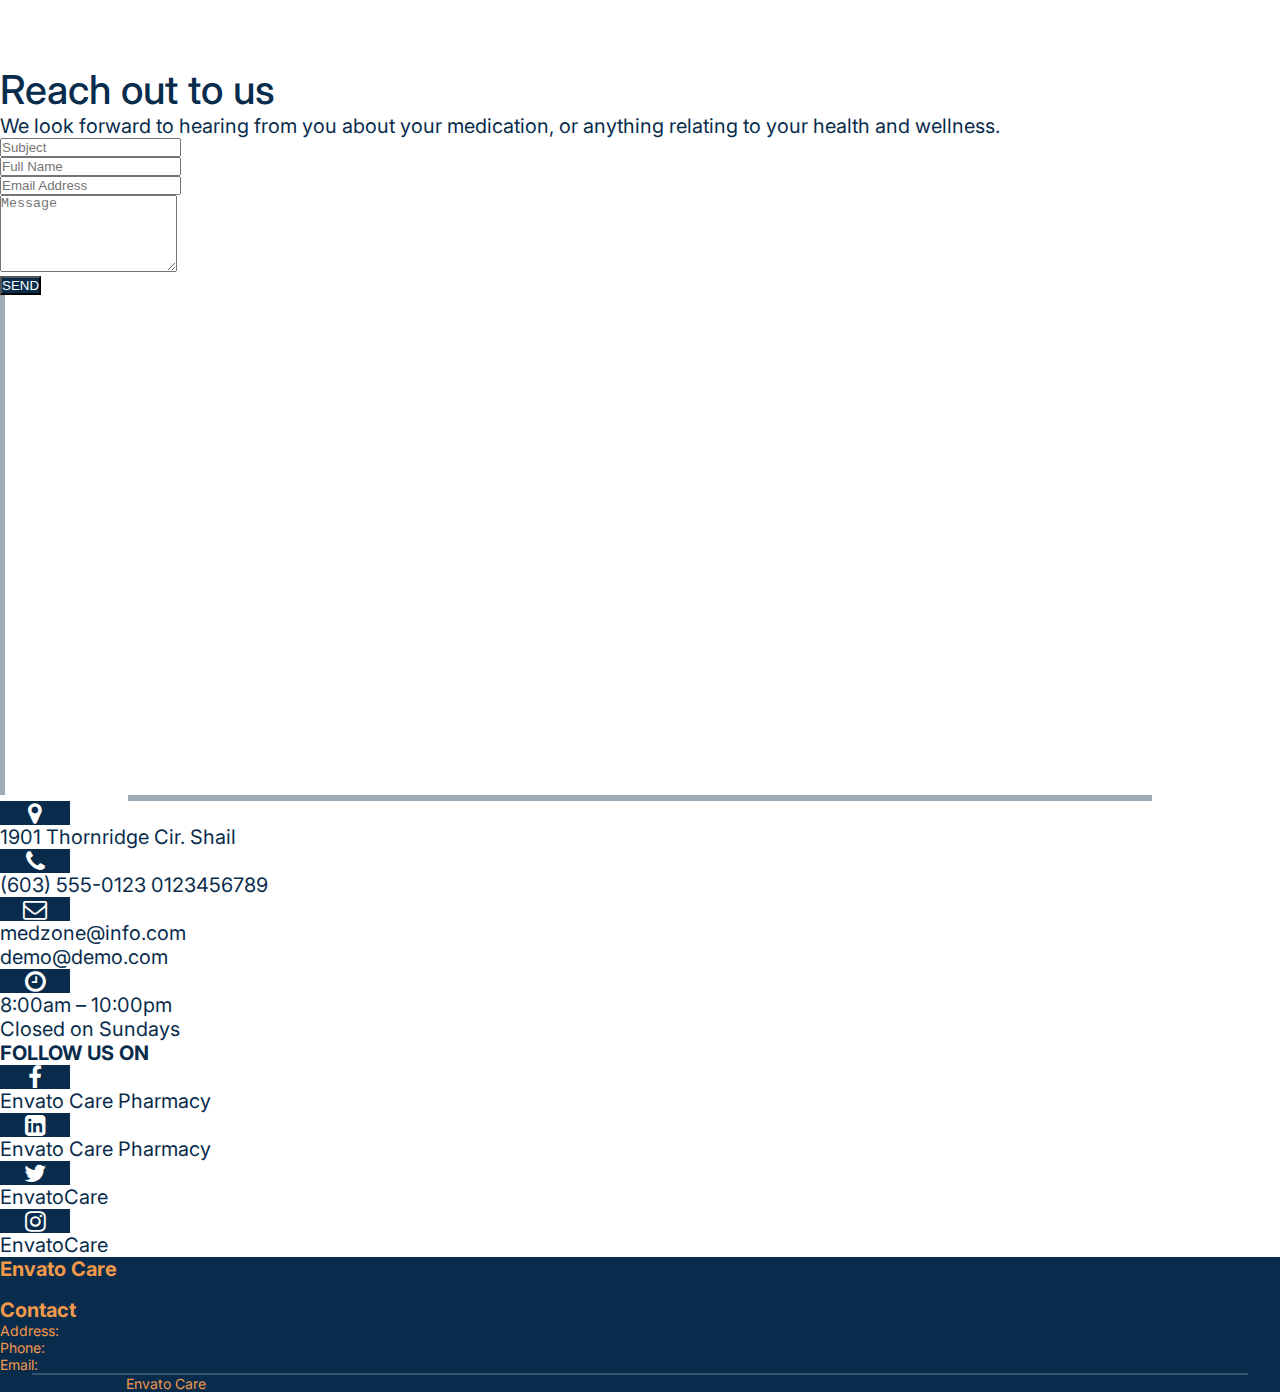
==== commit 64582dc4: "again" ====
--- a/variation-four/index.html
+++ b/variation-four/index.html
@@ -26,7 +26,7 @@
     <div class="wrapper">
       <header>
         <!-- Normal Nav -->
-        <nav class="navbar navbar-expand-sm navbar-dark px-3 px-sm-5 py-2">
+        <nav class="navbar navbar-expand-md navbar-dark px-3 px-sm-5 py-2">
           <div class="logo">
             <img src="assets/envatocarelogo.png" alt="" />
           </div>
@@ -43,26 +43,26 @@
           </button>
           <div class="collapse navbar-collapse" id="care-navbar">
             <ul class="navbar-nav ml-auto">
-              <li class="nav-item active mx-sm-2">
+              <li class="nav-item active mx-sm-2 mx-md-3">
                 <a class="nav-link" href="#home"
                   >Home <span class="sr-only">(current)</span></a
                 >
               </li>
-              <li class="nav-item mx-sm-2">
+              <li class="nav-item mx-sm-2 mx-md-3">
                 <a class="nav-link" href="#about">About</a>
               </li>
-              <li class="nav-item mx-sm-2">
+              <li class="nav-item mx-sm-2 mx-md-3">
                 <a class="nav-link" href="#services">Services</a>
               </li>
-              <li class="nav-item mx-sm-2">
+              <li class="nav-item mx-sm-2 mx-md-3">
                 <a class="nav-link" href="#products">Product</a>
               </li>
-              <li class="nav-item mx-sm-2">
+              <li class="nav-item mx-sm-2 mx-md-3">
                 <a class="nav-link" href="#contact">Contact</a>
               </li>
             </ul>
             <i
-              class="fa fa-shopping-cart mx-2"
+              class="fa fa-shopping-cart mx-2 ml-md-5"
               aria-hidden="true"
               onclick="openCart()"
             ></i>
@@ -80,9 +80,9 @@
       </header>
       <!-- Cart sidepanel -->
       <div id="mySidepanel" class="sidepanel mt-0 pb-5">
-        <nav class="navbar navbar-expand-sm navbar-dark px-3 px-sm-5 py-2">
+        <nav class="navbar navbar-expand-sm navc px-3 px-sm-5 pb-2 pt-0 mt-0">
           <div class="logo">
-            <img src="assets/envatocarelogo.png" alt="" />
+            <!-- <img src="assets/envatocarelogo.png" alt="" /> -->
           </div>
           <div>
             <a href="javascript:void(0)" class="closebtn" onclick="closeCart()"
@@ -91,7 +91,7 @@
           </div>
         </nav>
         <div
-          class="container-fluid wrapper-cart px-5 py-3 mb-3 justify-content-center"
+          class="container-fluid wrapper-cart px-4 py-3 mb-3 justify-content-center"
         >
           <div class="cart mb-5">
             <h3 class="mb-3">Cart (3 items)</h3>
@@ -232,21 +232,73 @@
             </div>
           </div>
 
-          <div class="checkout" id="checkout">
-            <h3>CHECKOUT</h3>
-            <div class="checkout-box my-3 p-1 p-md-3 row">
-              <h4 class="text-bold col-12">1. ADDRESS DETAILS</h4>
+          <div class="checkout mx-auto" id="checkout">
+            <div class="checkout-box my-3 pt-3 pb-4 row">
+              <h1 class="font-weight-bold col-11 text-center">CHECKOUT</h2>
               <hr />
-              <div class="form-group col-12">
-                <textarea
-                  class="form-control"
-                  id="message"
-                  placeholder="Input text"
-                  rows="5"
-                ></textarea>
-              </div>
-            </div>
-            <div class="checkout-box my-3 p-1 p-md-3 row">
+              <div class="col-12 col-md-7">
+                <form class="m-4 w-md-100">
+                  <div class="form-row my-md-3">
+                    <div class="form-group col-md-6">
+                      <input
+                        type="text"
+                        class="form-control"
+                        id="inputName"
+                        placeholder="Name"
+                      />
+                    </div>
+                    <div class="form-group col-md-6">
+                      <select class="form-control">
+  <option>Time of Delivery</option>
+</select>
+                    </div>
+                  </div>
+                  <div class="form-row md-md-3">
+                    <div class="form-group col-md-6">
+                      <input
+                        type="text"
+                        class="form-control"
+                        id="inputName"
+                        placeholder="Phone Number"
+                      />
+                    </div>
+                    <div class="form-group col-md-6">
+                      <input
+                        type="email"
+                        class="form-control"
+                        id="email"
+                        placeholder="Time of Delivery"
+                      />
+                    </div>
+                  </div>
+                  <div class="form-group my-md-3">
+                    <textarea
+                      class="form-control"
+                      id="example"
+                      placeholder="Your Address"
+                      rows="3"
+                    ></textarea>
+                  </div>
+                  <button type="submit" class="btn d-block mt-5 m-auto px-5">
+                    Pay
+                  </button>
+                </form>
+              </div>
+              <div class="col-12 col-md-5">
+                <div class="checkoutcard my-3">
+                  <p class="mb-3 font-weight-bold text-special">Debit Card</p>
+                  <p>
+                    Insert credit card details:<br />
+                    Master or Visa card
+                  </p>
+                </div>
+                <div class="checkoutcard my-3">
+                  <p class="mb-3 font-weight-bold text-special">Voucher</p>
+                  <p>Insert voucher code for discount</p>
+                </div>
+              </div>
+            </div>
+            <!-- <div class="checkout-box my-3 p-1 p-md-3 row">
               <h4 class="text-bold col-12">2. PAYMENT METHOD</h4>
               <hr />
               <div class="form-group col-12">
@@ -278,27 +330,61 @@
                   PAY NOW
                 </button>
               </div>
-            </div>
+            </div> -->
           </div>
         </div>
       </div>
       <main role="main" class="main">
-        <div class="hero container-fluid" id="home">
-          <div class="hero-text wow animate__animated animate__bounceInDown">
-            <h2>PHARMACY MADE EASY</h2>
-            <h4 class="bold">
+        <div
+          class="hero container-fluid row flex-wrap-reverse flex-md-nowrap py-4 px-4"
+          id="home"
+        >
+          <div class="col-12 col-md-6 hero-text mt-4 mt-md-0">
+            <h2 class="bold">PHARMACY MADE EASY</h2>
+            <h1 class="bold wow animate__animated animate__zoomIn">
               Refill, transfer your
               <span class="special-text">prescriptions</span> the simple way
-            </h4>
+            </h1>
+          </div>
+          <div class="col-12 col-md-6">
+            <img
+              src="assets/undraw_medicine_b1ol 1.svg"
+              class="w-75 w-md-100 m-auto"
+              alt=""
+            />
           </div>
         </div>
-        <div class="about container-fluid" id="about">
-          <h1 class="text-center mt-4 mb-5">About us</h1>
-          <div class="about-boxes row row-eq-height px-2 px-md-4 mx-auto">
-            <div
-              class="about-box wow animate__animated animate__zoomIn col-12 col-md-5 mr-2 mr-md-4 mb-4 ml-2 ml-md-4 p-3 p-md-4"
-            >
-              <h3 class="mb-5">Who are we?</h3>
+        <div
+          class="about mt-5 container-fluid row flex-wrap-reverse flex-md-nowrap"
+        >
+          <div
+            class="col-12 d-none d-md-flex col-md-7 justify-content-center align-items-center row"
+          >
+            <img
+              src="assets/undraw_medical_care_movn 1.svg"
+              class="wow animate__animated animate__bounceInUp"
+            />
+          </div>
+          <div class="col-12 col-md-5">
+            <h1 class="text-center mt-3">About Us</h1>
+            <div class="centrehr mt-n3">
+              <div
+                class="divider mx-3 wow animate__animated animate__slideInRight"
+              ></div>
+              <div
+                class="divider mx-3 wow animate__animated animate__slideInLeft"
+              ></div>
+            </div>
+            <div
+              class="col-12 d-md-none mt-4 mb-5 justify-content-center align-items-center row"
+            >
+              <img
+                src="assets/undraw_medical_care_movn 1.svg"
+                class="wow animate__animated animate__bounceInUp"
+              />
+            </div>
+            <div class="my-5 my-md-4 p-3 p-md-0">
+              <h2 class="mb-4 mb-md-1 font-weight-bold">Who are we?</h2>
               <p>
                 We are a team of healthcare professionals with medical nd
                 pharmaceutical exxperience of over 20 years.
@@ -306,59 +392,34 @@
               <p>
                 Buy drugs, medical and hospital eqipment fromand get it
                 delivered to you. Envato care enables easier and faster access
-                to drugs
+                to drugs.
               </p>
             </div>
-            <div
-              class="about-box wow animate__animated animate__zoomIn col-12 col-md-5 mr-2 mr-md-4 mb-4 ml-2 ml-md-4 p-3 p-md-4"
-            >
-              <h3 class="mb-5">What do we do?</h3>
+            <div class="my-5 my-md-4 p-3 p-md-0">
+              <h2 class="mb-4 mb-md-1 font-weight-bold">What do we do?</h2>
               <p>
-                We provide an online pharmacy platform for patients/ caregivers
+                We provide an online pharmacy platform for atients/ caregivers
                 and their relatives right from the comfort of their homes or
-                offices without having to visit the four walls of the pharmacy.
+                offices without having to visit the four walls of the pharmacy
               </p>
               <p>
                 Envato care is Nigeria’s largest onlie pharmacy store where you
                 can get the best medicine.
               </p>
             </div>
-            <div
-              class="about-box wow animate__animated animate__zoomIn col-12 col-md-5 mr-2 mr-md-4 mb-4 ml-2 ml-md-4 p-3 p-md-4"
-            >
-              <h3 class="mb-5">Why do we do what we do?</h3>
+            <div class="my-5 my-md-4 p-3 p-md-0">
+              <h2 class="mb-4 mb-md-1 font-weight-bold">
+                Why we do what we do
+              </h2>
               <p>
-                <span class="text-special">To save your time:</span> Our goal is
+                <span class="special-text">To save your time:</span> Our goal is
                 to help all our clients manage theit time better by saving time
                 spent in traffic and on queues.
               </p>
               <p>
-                <span class="text-special">To bear your buden:</span> It is our
+                <span class="special-text">To bear your burden:</span> It is our
                 priority to help patients reduce the stress of buying
                 medications over the counter.
-              </p>
-            </div>
-            <div
-              class="about-box wow animate__animated animate__zoomIn col-12 col-md-5 mr-2 mr-md-4 mb-4 ml-2 ml-md-4 p-3 p-md-4"
-            >
-              <h3 class="mb-5">Our Core Values</h3>
-              <p>
-                Integrity
-              </p>
-              <p>
-                Commitment
-              </p>
-              <p>
-                Accountability
-              </p>
-              <p>
-                Speed Delivery
-              </p>
-              <p>
-                People Centredness
-              </p>
-              <p>
-                Community Development
               </p>
             </div>
           </div>
@@ -500,120 +561,84 @@
               class="product-box wow animate__animated animate__bounceInUp col-xs-12 col-sm-5 col-md-3 m-3 py-3 text-center d-flex flex-column justify-content-between"
             >
               <img src="assets/benadryl-syrup.png" alt="" />
-              <div class="bottom align-self-center">
-                <p>Benadryl Syrup</p>
-                <span
-                  ><span class="fa fa-star checked"></span>
-                  <span class="fa fa-star checked"></span>
-                  <span class="fa fa-star checked"></span>
-                  <span class="fa fa-star checked"></span>
-                  <span class="fa fa-star checked"></span
-                ></span>
-                <p>$1000.00</p>
-                <button class="btn btn-primary">
-                  Add to Cart
+              <div class="bottom d-flex justify-content-between">
+                <div class="text-left">
+                  <p class="greytext">Benadryl Syrup</p>
+                  <p>$1000.00</p>
+                </div>
+                <div class="text-right">
                   <i class="fa fa-shopping-cart" aria-hidden="true"></i>
-                </button>
+                </div>
               </div>
             </div>
             <div
               class="product-box wow animate__animated animate__bounceInUp col-xs-12 col-sm-5 col-md-3 m-3 py-3 text-center d-flex flex-column justify-content-between"
             >
               <img src="assets/amoxicillin-tab.png" alt="" />
-              <div class="bottom">
-                <p>Amoxicillin Tablet</p>
-                <span
-                  ><span class="fa fa-star checked"></span>
-                  <span class="fa fa-star checked"></span>
-                  <span class="fa fa-star checked"></span>
-                  <span class="fa fa-star checked"></span>
-                  <span class="fa fa-star checked"></span
-                ></span>
-                <p>$600.00</p>
-                <button class="btn btn-primary">
-                  Add to Cart
+              <div class="bottom d-flex justify-content-between">
+                <div class="text-left">
+                  <p class="greytext">Amoxicillin Tablet</p>
+                  <p>$600.00</p>
+                </div>
+                <div class="text-right">
                   <i class="fa fa-shopping-cart" aria-hidden="true"></i>
-                </button>
+                </div>
               </div>
             </div>
             <div
               class="product-box wow animate__animated animate__bounceInUp col-xs-12 col-sm-5 col-md-3 m-3 py-3 text-center d-flex flex-column justify-content-between"
             >
               <img src="assets/folic-acid.png" alt="" />
-              <div class="bottom">
-                <p>Folic Acid</p>
-                <span
-                  ><span class="fa fa-star checked"></span>
-                  <span class="fa fa-star checked"></span>
-                  <span class="fa fa-star checked"></span>
-                  <span class="fa fa-star checked"></span>
-                  <span class="fa fa-star checked"></span
-                ></span>
-                <p>$1000.00</p>
-                <button class="btn btn-primary">
-                  Add to Cart
+              <div class="bottom d-flex justify-content-between">
+                <div class="text-left">
+                  <p class="greytext">Folic Acid</p>
+                  <p>$1000.00</p>
+                </div>
+                <div class="text-right">
                   <i class="fa fa-shopping-cart" aria-hidden="true"></i>
-                </button>
+                </div>
               </div>
             </div>
             <div
               class="product-box wow animate__animated animate__bounceInUp col-xs-12 col-sm-5 col-md-3 m-3 py-3 text-center d-flex flex-column justify-content-between"
             >
               <img src="assets/amatem-forte.png" alt="" />
-              <div class="bottom">
-                <p>Amatem Forte</p>
-                <span
-                  ><span class="fa fa-star checked"></span>
-                  <span class="fa fa-star checked"></span>
-                  <span class="fa fa-star checked"></span>
-                  <span class="fa fa-star checked"></span>
-                  <span class="fa fa-star checked"></span
-                ></span>
-                <p>$1000.00</p>
-                <button class="btn btn-primary">
-                  Add to Cart
+              <div class="bottom d-flex justify-content-between">
+                <div class="text-left">
+                  <p class="greytext">Amatem Forte</p>
+                  <p>$1000.00</p>
+                </div>
+                <div class="text-right">
                   <i class="fa fa-shopping-cart" aria-hidden="true"></i>
-                </button>
+                </div>
               </div>
             </div>
             <div
               class="product-box wow animate__animated animate__bounceInUp col-xs-12 col-sm-5 col-md-3 m-3 py-3 text-center d-flex flex-column justify-content-between"
             >
               <img src="assets/gesomid-suspension.png" alt="" />
-              <div class="bottom">
-                <p>Gesomid Suspension</p>
-                <span
-                  ><span class="fa fa-star checked"></span>
-                  <span class="fa fa-star checked"></span>
-                  <span class="fa fa-star checked"></span>
-                  <span class="fa fa-star checked"></span>
-                  <span class="fa fa-star checked"></span
-                ></span>
-                <p>$1000.00</p>
-                <button class="btn btn-primary">
-                  Add to Cart
+              <div class="bottom d-flex justify-content-between">
+                <div class="text-left">
+                  <p class="greytext">Gesomid Suspension</p>
+                  <p>$1000.00</p>
+                </div>
+                <div class="text-right">
                   <i class="fa fa-shopping-cart" aria-hidden="true"></i>
-                </button>
+                </div>
               </div>
             </div>
             <div
               class="product-box wow animate__animated animate__bounceInUp col-xs-12 col-sm-5 col-md-3 m-3 py-3 text-center d-flex flex-column justify-content-between"
             >
               <img src="assets/paracetamol-tablet.png" alt="" />
-              <div class="bottom">
-                <p>Paracetamol Tablet</p>
-                <span
-                  ><span class="fa fa-star checked"></span>
-                  <span class="fa fa-star checked"></span>
-                  <span class="fa fa-star checked"></span>
-                  <span class="fa fa-star checked"></span>
-                  <span class="fa fa-star checked"></span
-                ></span>
-                <p>$1000.00</p>
-                <button class="btn btn-primary">
-                  Add to Cart
+              <div class="bottom d-flex justify-content-between">
+                <div class="text-left">
+                  <p class="greytext">Paracetamol Tablet</p>
+                  <p>$1000.00</p>
+                </div>
+                <div class="text-right">
                   <i class="fa fa-shopping-cart" aria-hidden="true"></i>
-                </button>
+                </div>
               </div>
             </div>
           </div>
@@ -622,7 +647,7 @@
           <div
             class="contact-bg container-fluid p-5 d-flex justify-content-center align-itms-center"
           >
-            <h2 class="text-center font-weight-bold my-5 text-white">
+            <h2 class="text-center font-weight-bold m-auto text-white">
               Contact Us
             </h2>
           </div>
@@ -633,7 +658,9 @@
             <div
               class="contact-form col-12 col-lg-4 p-md-5 p-lg-0 mr-lg-5 text-center text-lg-left"
             >
-              <h2 class="font-weight-bold mb-2 mb-md-4">Reach out to us</h2>
+              <h2 class="font-weight-bold mb-2 mb-md-4 mt-3">
+                Reach out to us
+              </h2>
               <p>
                 We look forward to hearing from you about your medication, or
                 anything relating to your health and wellness.
--- a/variation-four/src/variation-four.css
+++ b/variation-four/src/variation-four.css
@@ -26,6 +26,7 @@
 body {
   margin: 0;
   padding: 0;
+  color: var(--primaryColor);
 }
 h1,
 h2,
@@ -34,15 +35,36 @@
 p {
   font-family: 'Inter', sans-serif;
   font-style: normal;
+  font-size: 1.25rem;
 }
 h1 {
   font-weight: 500;
+  font-size: 3rem;
+}
+h2 {
+  font-weight: 500;
   font-size: 2.5rem;
+}
+h3 {
+  font-weight: 500;
+  font-size: 2rem;
+}
+img {
+  max-width: 100%;
+  height: auto;
+  display: block;
+}
+
+.special-text {
+  color: var(--secondaryColor);
 }
 /* Navbar Classes */
 .navbar {
   background-color: var(--primaryColor);
   /* padding: 0.625rem 5rem 0.625rem 5rem; */
+}
+.navbar-dark .navbar-nav .nav-link {
+  color: var(--textColor);
 }
 .active .nav-link {
   color: var(--secondaryColor) !important;
@@ -54,34 +76,44 @@
   color: var(--neutralColor);
   font-size: 24px;
 }
-
+button.btn:hover {
+  color: var(--textColor);
+}
+button:focus {
+  outline: none;
+}
+button.btn:focus {
+  outline: none;
+  box-shadow: none;
+}
 /* Hero Section Classes */
 .hero {
-  background-image: url('../assets/hero-img.png');
-  background-position: center center;
-  background-repeat: no-repeat;
-  background-size: cover;
-  height: 25rem;
+  background-color: var(--neutralColor);
   display: flex;
   text-align: center;
   align-items: center;
   justify-content: center;
   width: 100%;
 }
+
 @media (max-width: 991px) {
   .hero {
-    height: 12.5rem;
+    /* height: 12.5rem; */
+  }
+  h1,
+  h2,
+  h3 {
+    font-size: 20px;
+  }
+  h4 {
+    font-size: 16px;
   }
 }
 .hero .hero-text {
-  color: var(--textColor);
-  max-width: 535px;
+  /* max-width: 440px; */
 }
 .hero .hero-text .bold {
   font-weight: bold;
-}
-.hero .hero-text .special-text {
-  color: var(--primaryColor);
 }
 
 .hero-text h2 {
@@ -103,9 +135,29 @@
 /* About Section Classes */
 .about {
   background-color: var(--neutralColor);
-}
-.about h1 {
+  color: var(--primaryColor);
+}
+.about h1,
+.about h2 {
   font-weight: bold;
+}
+.about .divider {
+  border: 3px solid #f2994a;
+  display: inline-block;
+  width: 100px;
+
+  /* margin-left: 30px */
+}
+@media (max-width: 991px) {
+  .about .divider {
+    width: 50px;
+  }
+}
+.about img {
+  max-width: 90%;
+}
+.about div.centrehr {
+  text-align: center;
 }
 .about-boxes {
   justify-content: center;
@@ -123,7 +175,7 @@
 }
 .about-box p {
 }
-.about .text-special {
+.text-special {
   color: var(--primaryColor);
 }
 
@@ -146,8 +198,8 @@
   background-color: var(--neutralColor);
 }
 .product-boxes .product-box {
-  background-color: rgba(255, 255, 255, 0.3);
   border: 3px solid rgba(9, 44, 76, 0.4);
+  border-radius: 10px;
   position: relative;
 }
 .product-boxes .product-box img {
@@ -155,9 +207,21 @@
   max-width: 100%;
   height: auto;
 }
-.product-boxes .product-box .bottom .checked {
+.product-box:hover {
+  transform: scale(0.98);
+  filter: brightness(0.98);
+}
+.product-boxes .product-box .bottom {
   /* position: absolute; */
-  color: #092c4c;
+  color: var(--primaryColor);
+  line-height: 13px;
+  font-weight: bold;
+}
+.product-boxes .product-box .bottom i.fa {
+  color: var(--primaryColor);
+}
+.product-boxes .product-box .bottom .greytext {
+  color: #4f4f4f;
 }
 .btn-primary {
   background-color: var(--secondaryColor);
@@ -175,6 +239,7 @@
   background-position: center center;
   background-repeat: no-repeat;
   background-size: cover;
+  height: 350px;
 }
 .contact-map {
   height: 300px;
@@ -183,9 +248,12 @@
 .contact-map .gm-style > div:not(:first-child) {
   display: none;
 }
-.vl {
-  border-left: 5px solid rgba(9, 44, 76, 0.4);
-  height: 500px;
+
+@media (min-width: 992px) {
+  .vl {
+    border-left: 5px solid rgba(9, 44, 76, 0.4);
+    height: 500px;
+  }
 }
 .contact-area hr {
   border: 3px solid rgba(9, 44, 76, 0.4);
@@ -210,6 +278,10 @@
 .a-contact-option-icon,
 .a-follow-option-icon {
   background-color: var(--primaryColor);
+}
+.a-contact-option-icon {
+  max-height: 70px;
+  max-width: 70px;
 }
 .a-contact-option .a-contact-option-icon {
   background-color: var(--primaryColor);
@@ -253,15 +325,8 @@
   overflow-x: hidden; /* Disable horizontal scroll */
   transition: 0.5s; /* 0.5 second transition effect to slide in the sidepanel */
 }
-
-/* The sidepanel links */
-.sidepanel a {
-  padding: 8px 8px 8px 32px;
-  text-decoration: none;
-  font-size: 25px;
-  color: #818181;
-  display: block;
-  transition: 0.3s;
+.sidepanel .navc {
+  background-color: var(--neutralColor);
 }
 
 /* When you mouse over the navigation links, change their color */
@@ -276,8 +341,8 @@
   right: 25px;
   font-size: 36px;
   margin-left: 50px;
-}
-
+  color: #092c4c;
+}
 .cart-box {
   background: #ffffff;
   box-shadow: 0px 4px 4px rgba(0, 0, 0, 0.13);
@@ -296,7 +361,7 @@
   }
 }
 .cart-box hr {
-  border: 1px solid #4f4f4f;
+  border: 0.2px solid #4f4f4f;
   width: 70%;
   margin: auto;
   margin-top: 10px;
@@ -314,6 +379,9 @@
 }
 
 /* Checkout Section */
+.checkout {
+  display: none;
+}
 .checkout-box {
   background: #ffffff;
   box-shadow: 0px 4px 4px rgba(0, 0, 0, 0.13);
@@ -327,6 +395,24 @@
   color: var(--textColor);
 }
 
+.checkoutcard {
+  background: #fcfcfc;
+  /* shadow effect 3 */
+
+  box-shadow: 0px 4px 4px rgba(9, 44, 76, 0.13);
+  border-radius: 8px;
+  height: 160px;
+  max-width: 275px;
+  text-align: center;
+  display: flex;
+  flex-direction: column;
+  justify-content: center;
+  margin: auto;
+}
+.checkoutcard:hover {
+  cursor: pointer;
+  transform: filter(1.1);
+}
 #myBtn {
   display: none; /* Hidden by default */
   position: fixed; /* Fixed/sticky position */
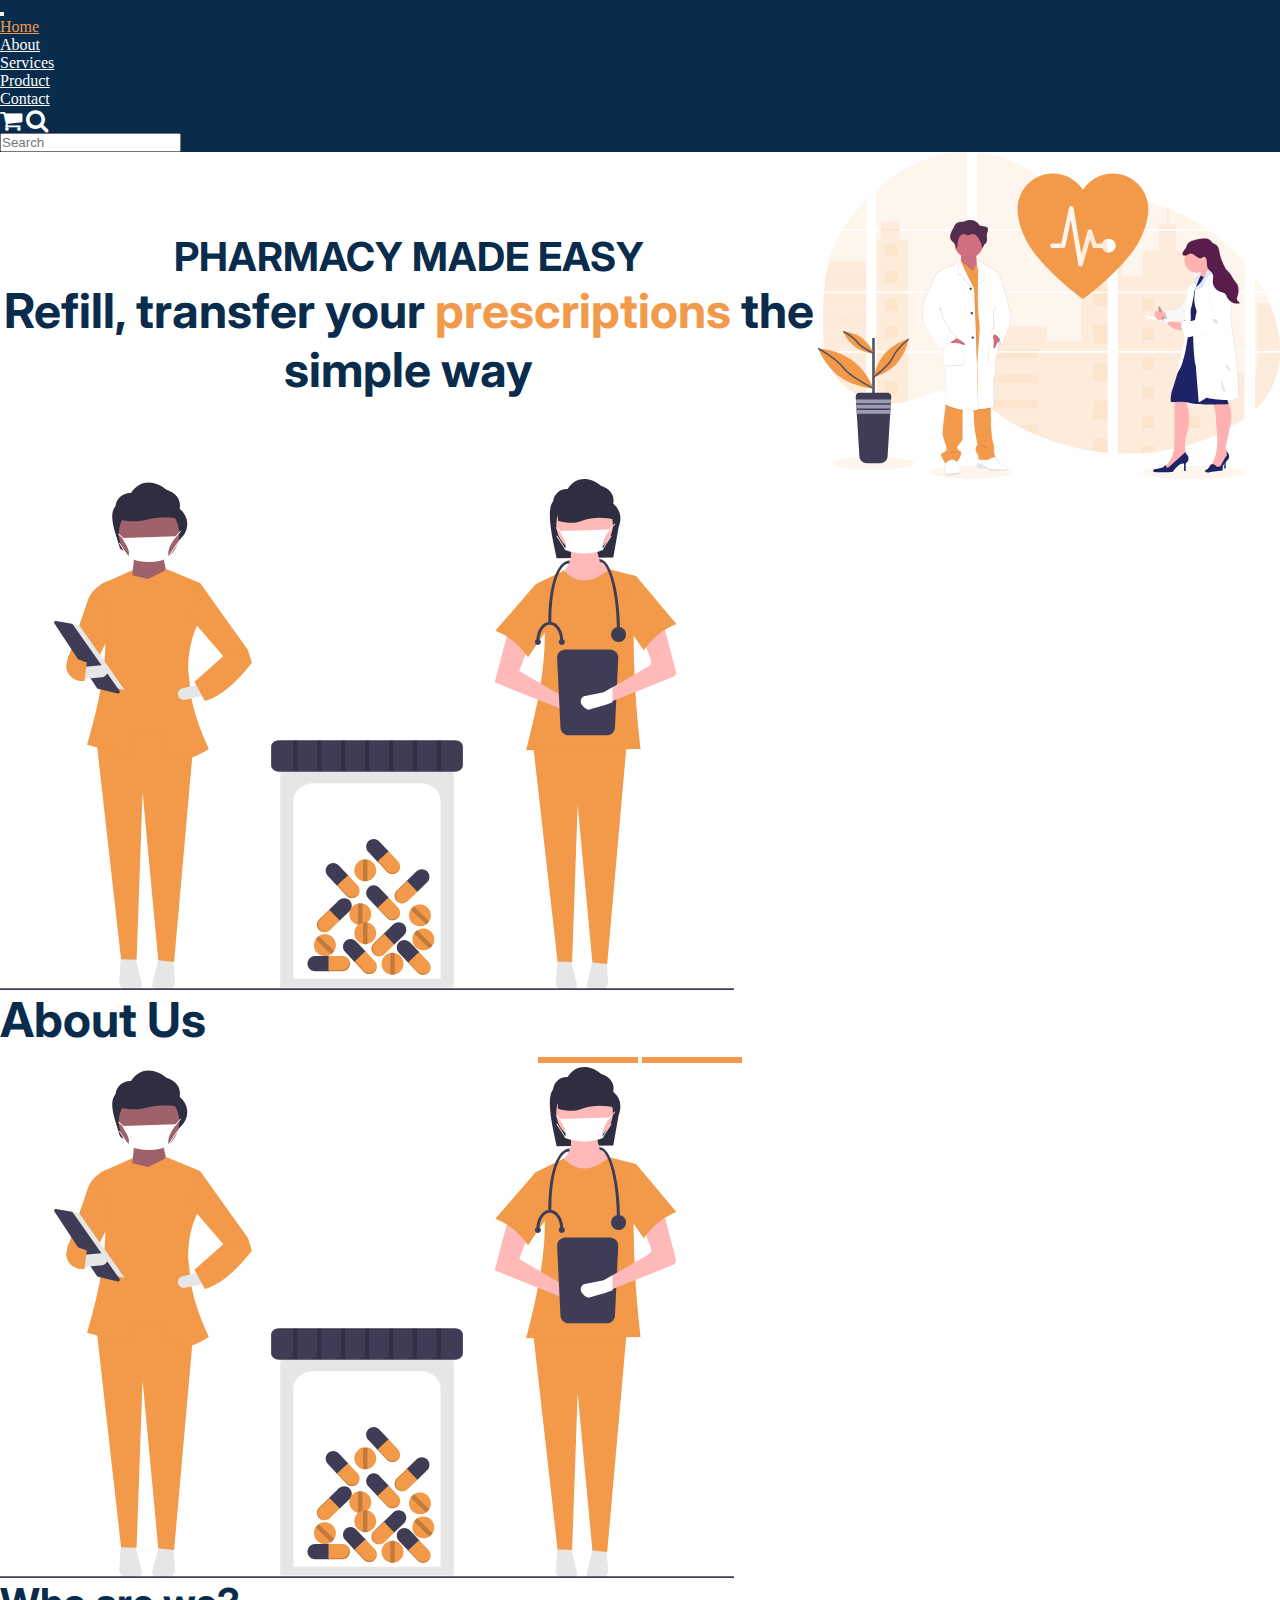
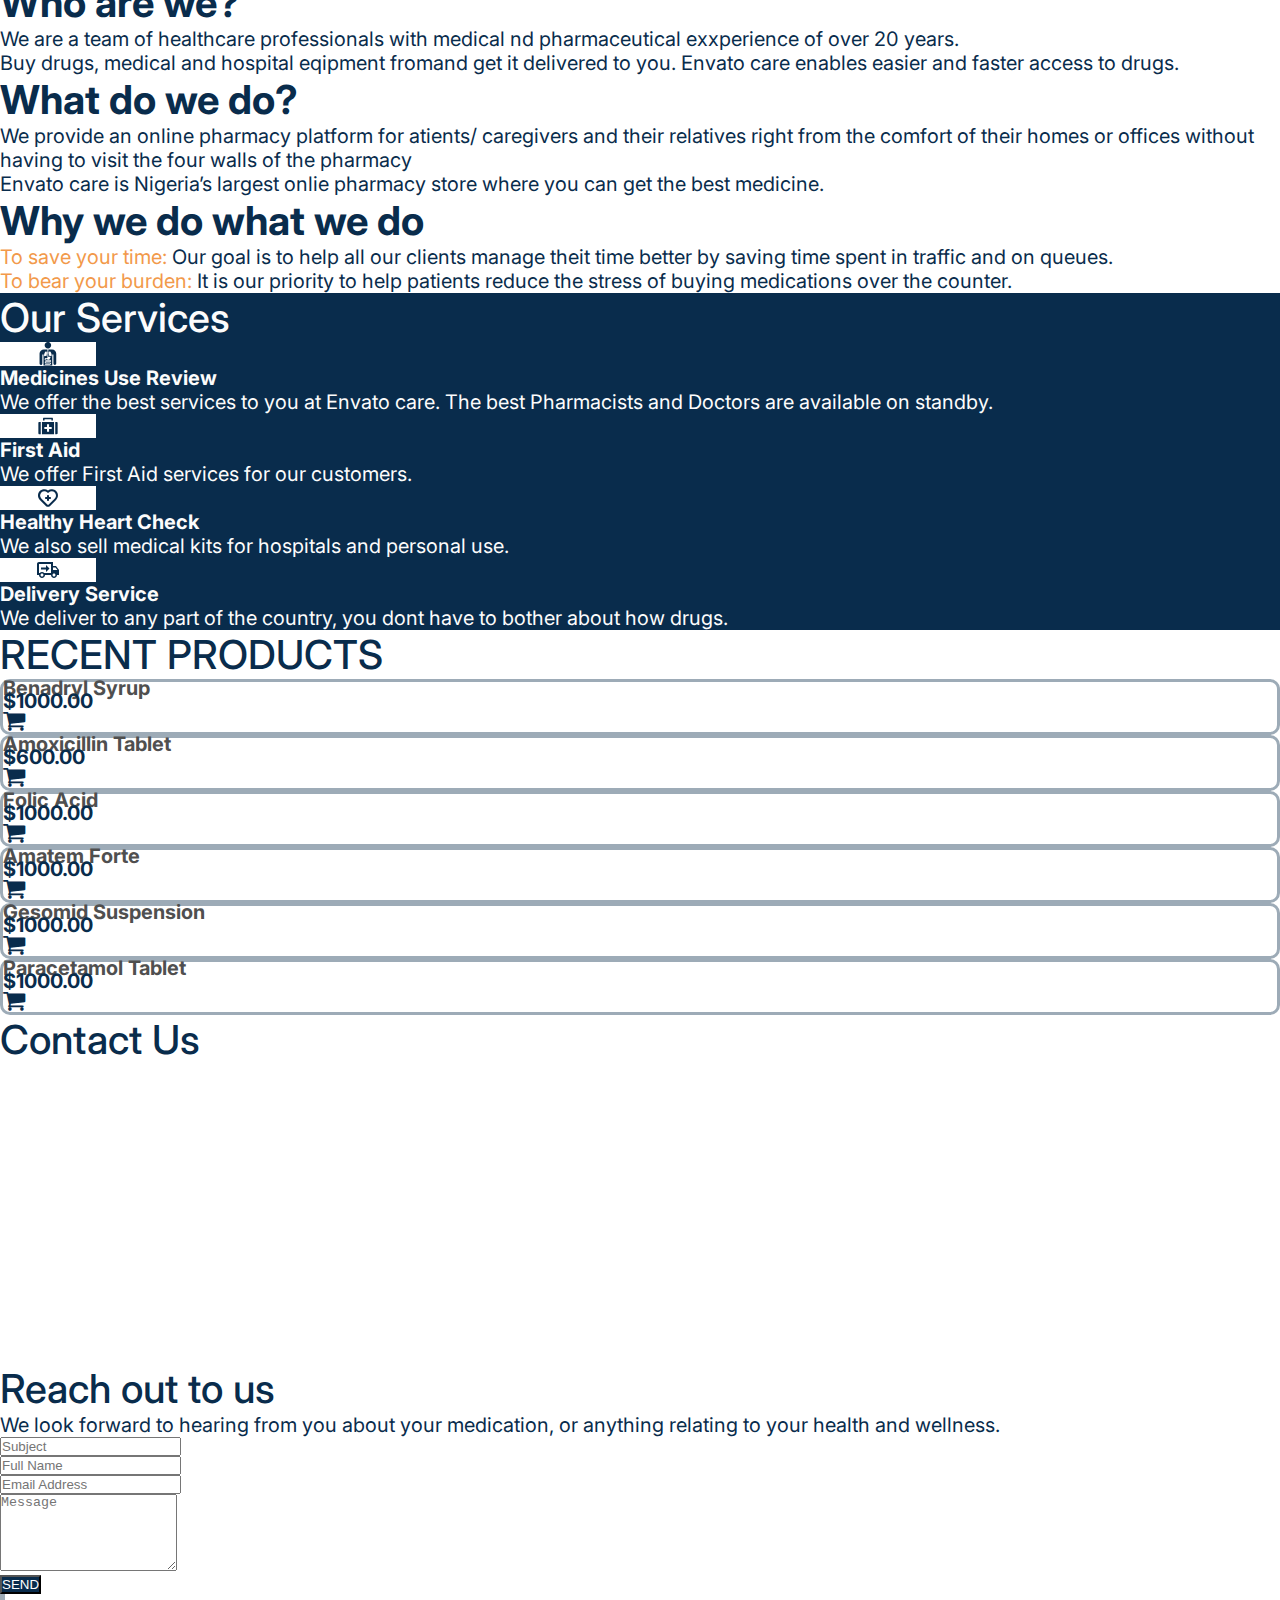
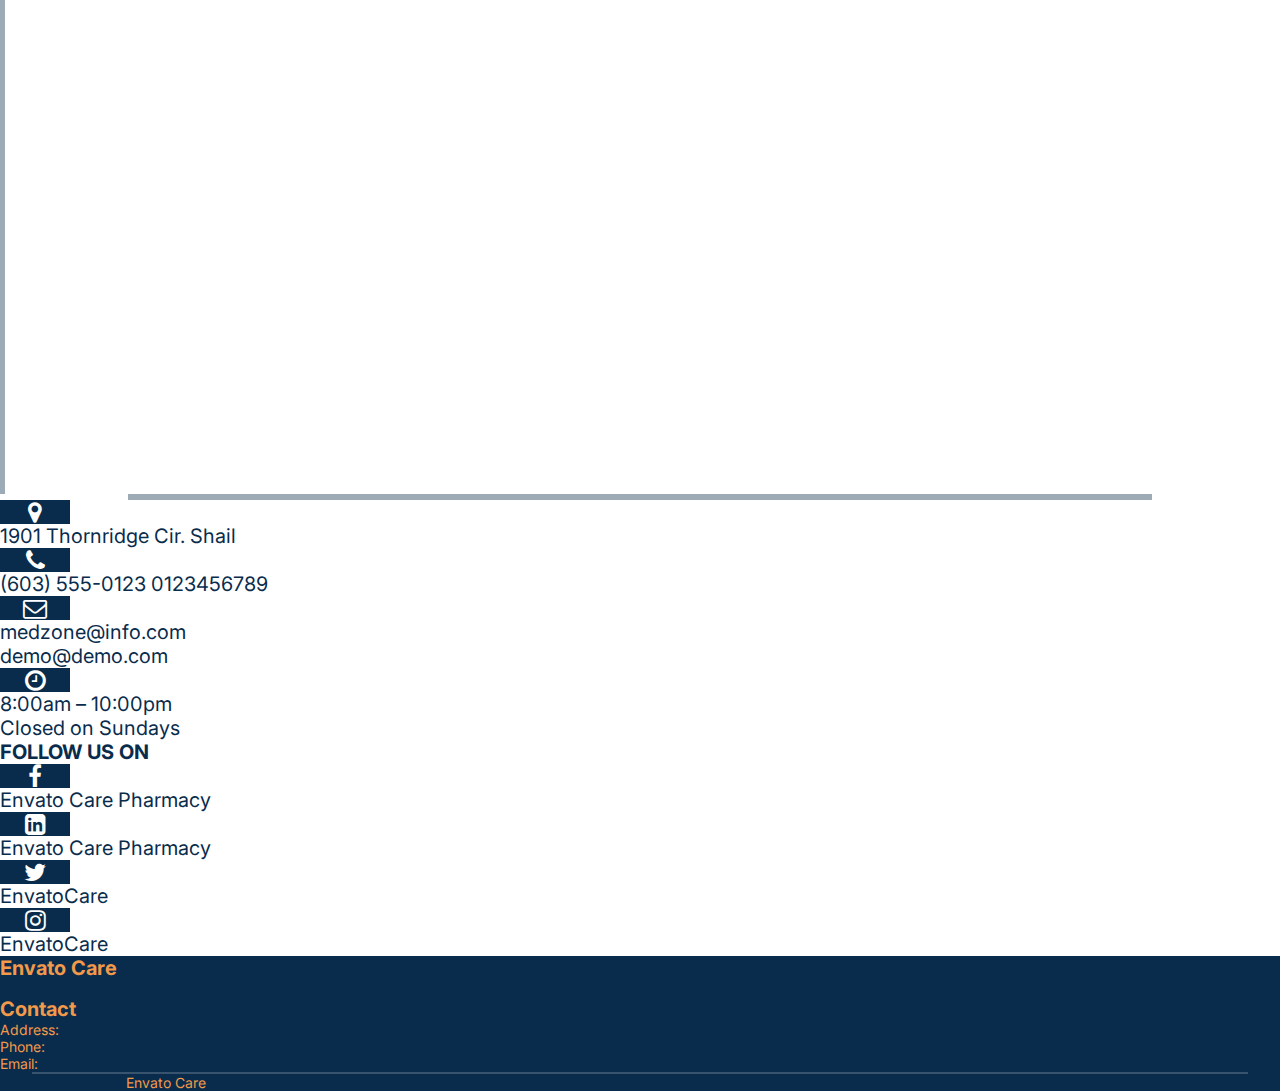
==== commit 926f6ab0: "again" ====
--- a/variation-four/index.html
+++ b/variation-four/index.html
@@ -336,7 +336,7 @@
       </div>
       <main role="main" class="main">
         <div
-          class="hero container-fluid row flex-wrap-reverse flex-md-nowrap py-4 px-4"
+          class="hero container-fluid row flex-wrap-reverse flex-md-nowrap py-4 px-4 mx-0 mx-md-n3"
           id="home"
         >
           <div class="col-12 col-md-6 hero-text mt-4 mt-md-0">
@@ -355,7 +355,7 @@
           </div>
         </div>
         <div
-          class="about mt-5 container-fluid row flex-wrap-reverse flex-md-nowrap"
+          class="about mt-5 container-fluid row flex-wrap-reverse flex-md-nowrap mx-0 mx-md-n3"
         >
           <div
             class="col-12 d-none d-md-flex col-md-7 justify-content-center align-items-center row"
@@ -647,7 +647,7 @@
           <div
             class="contact-bg container-fluid p-5 d-flex justify-content-center align-itms-center"
           >
-            <h2 class="text-center font-weight-bold m-auto text-white">
+            <h2 class="text-center font-weight-bold my-5 text-white">
               Contact Us
             </h2>
           </div>
--- a/variation-four/src/variation-four.css
+++ b/variation-four/src/variation-four.css
@@ -239,7 +239,11 @@
   background-position: center center;
   background-repeat: no-repeat;
   background-size: cover;
-  height: 350px;
+}
+@media (max-width: 991px) {
+  .contact .contact-bg {
+    /* height: 250px; */
+  }
 }
 .contact-map {
   height: 300px;
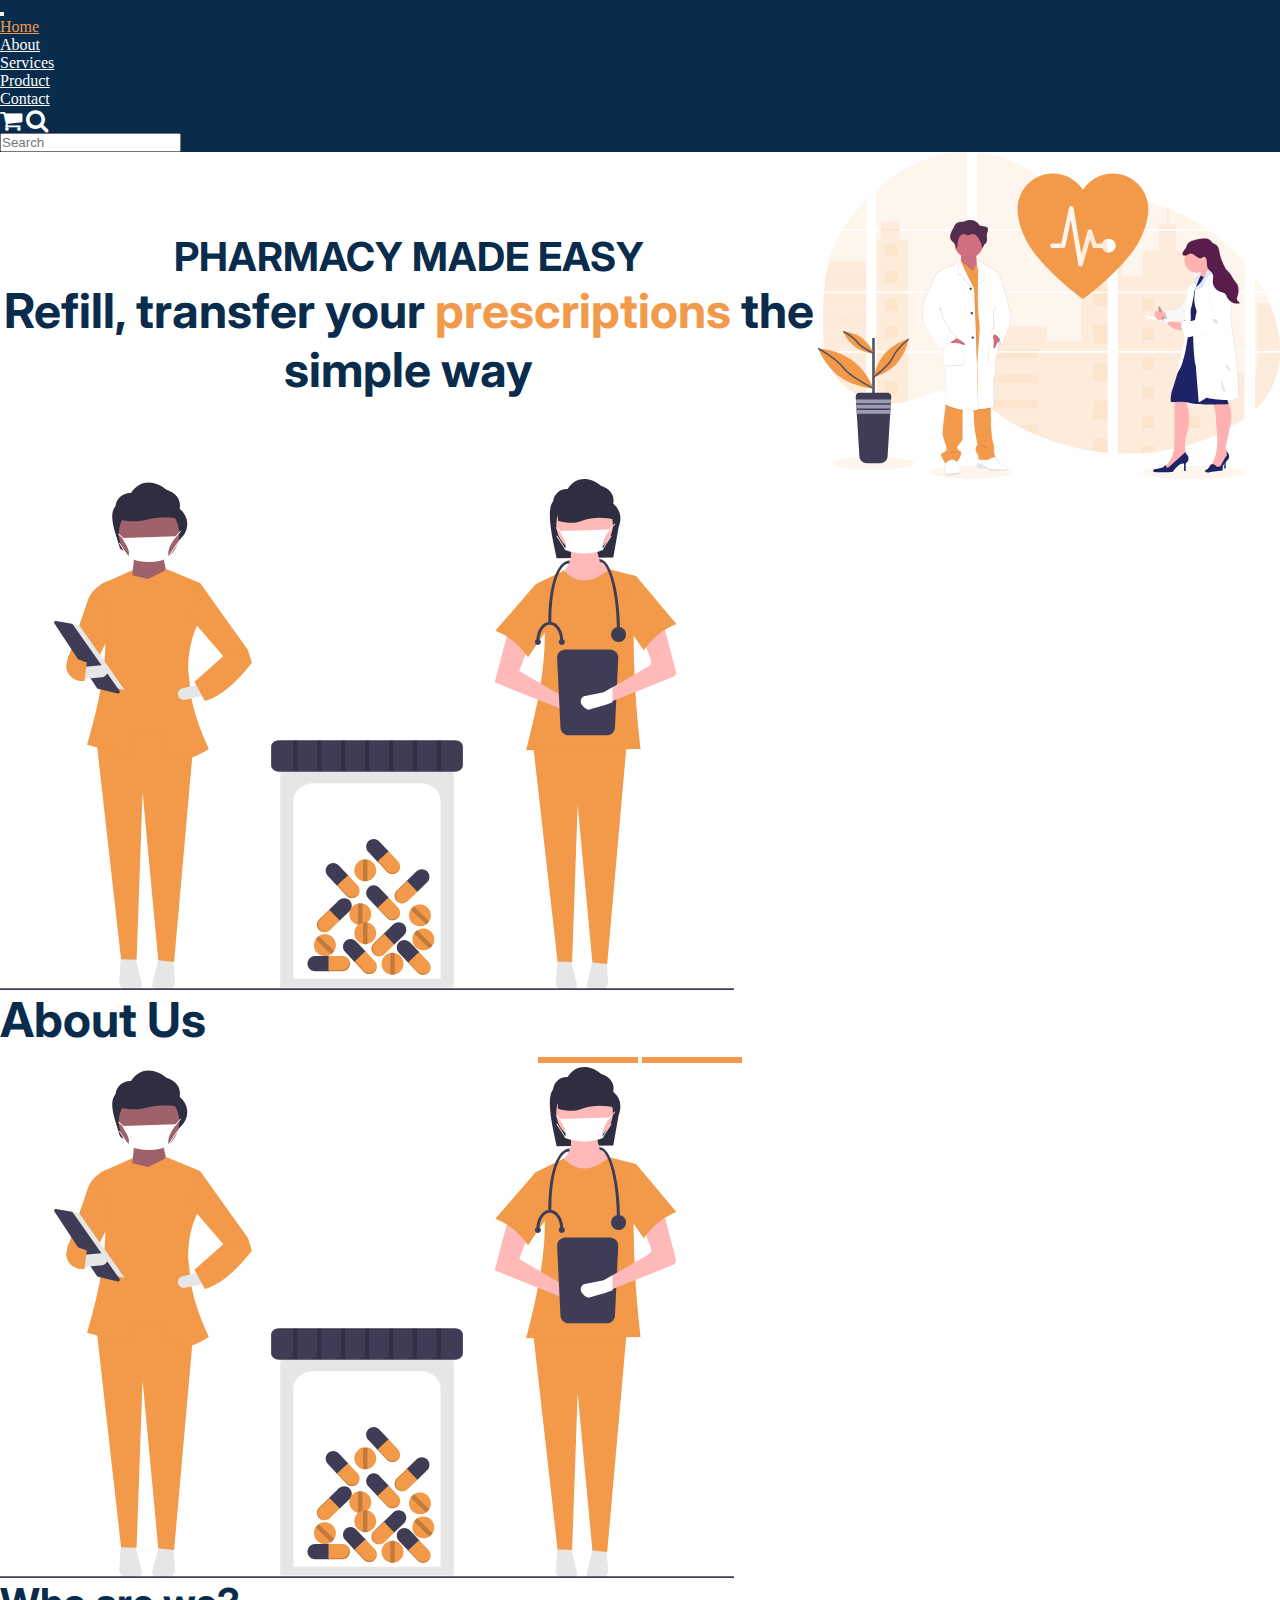
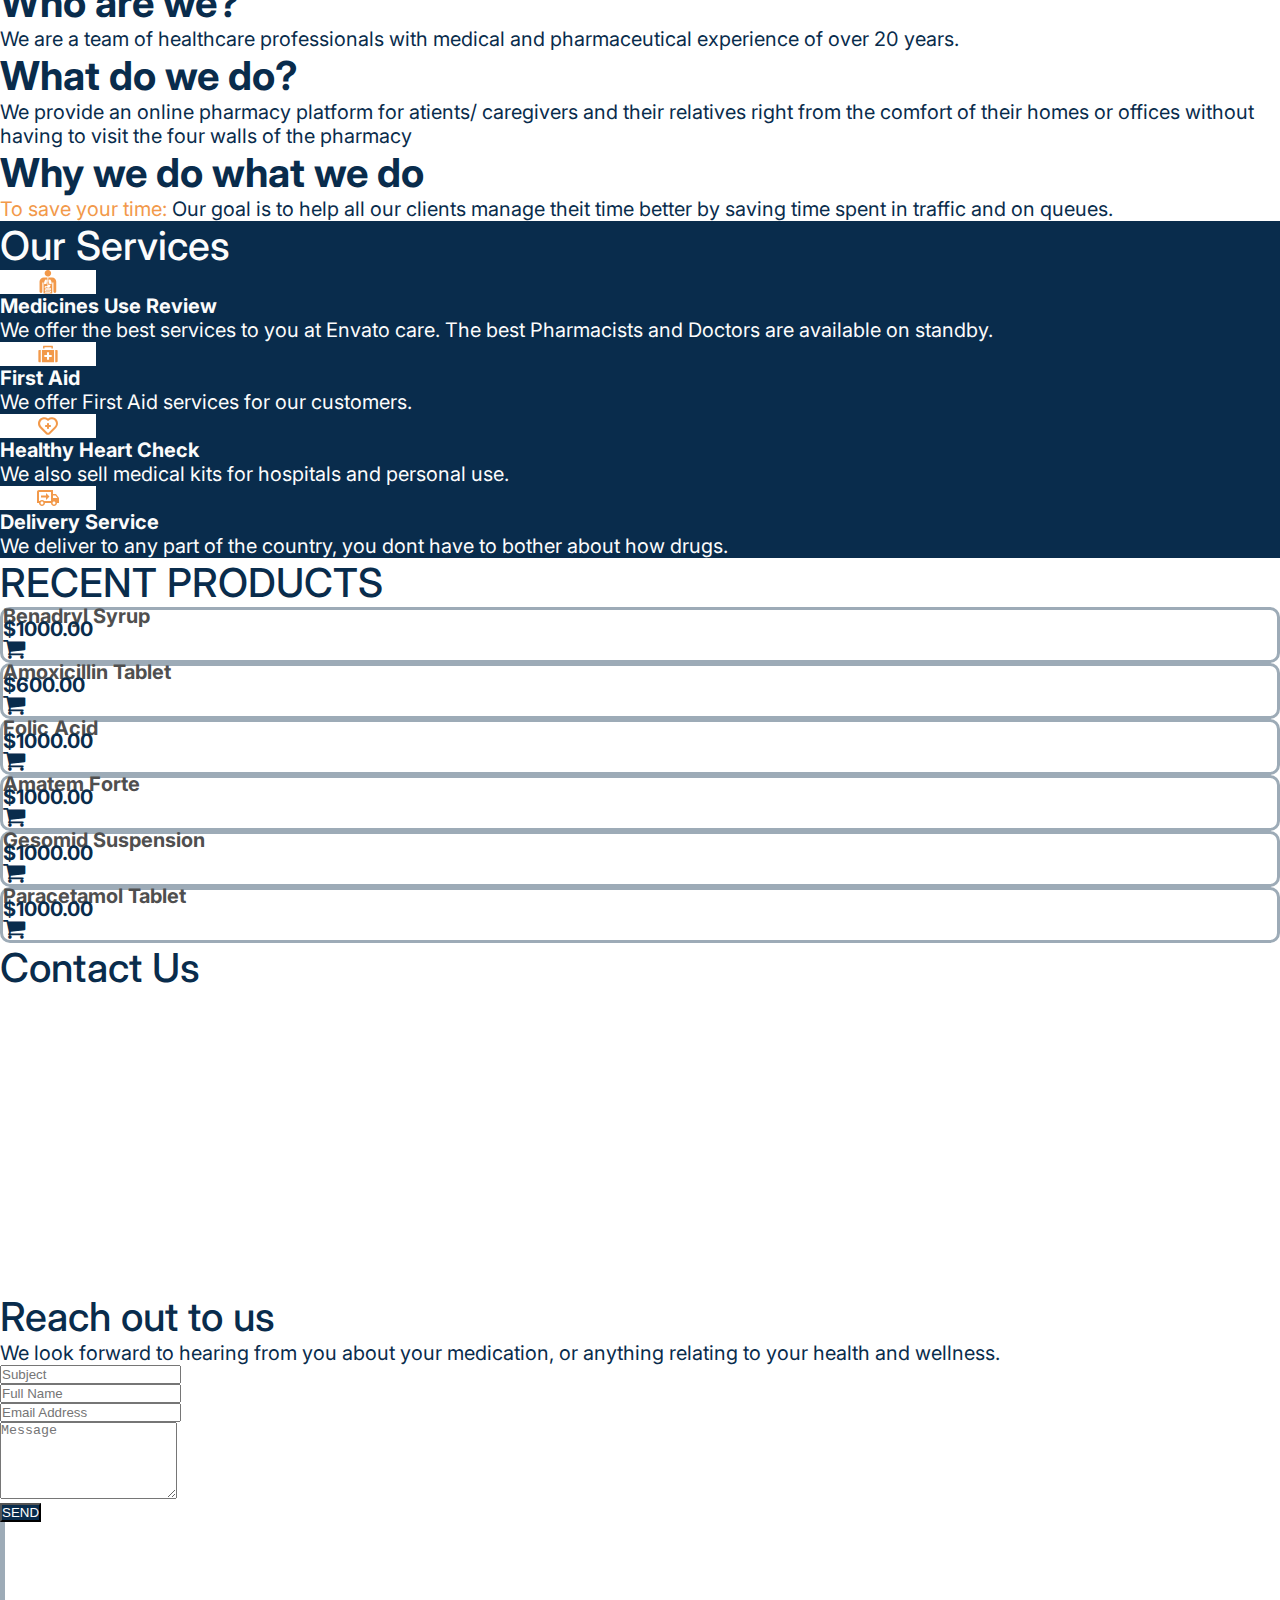
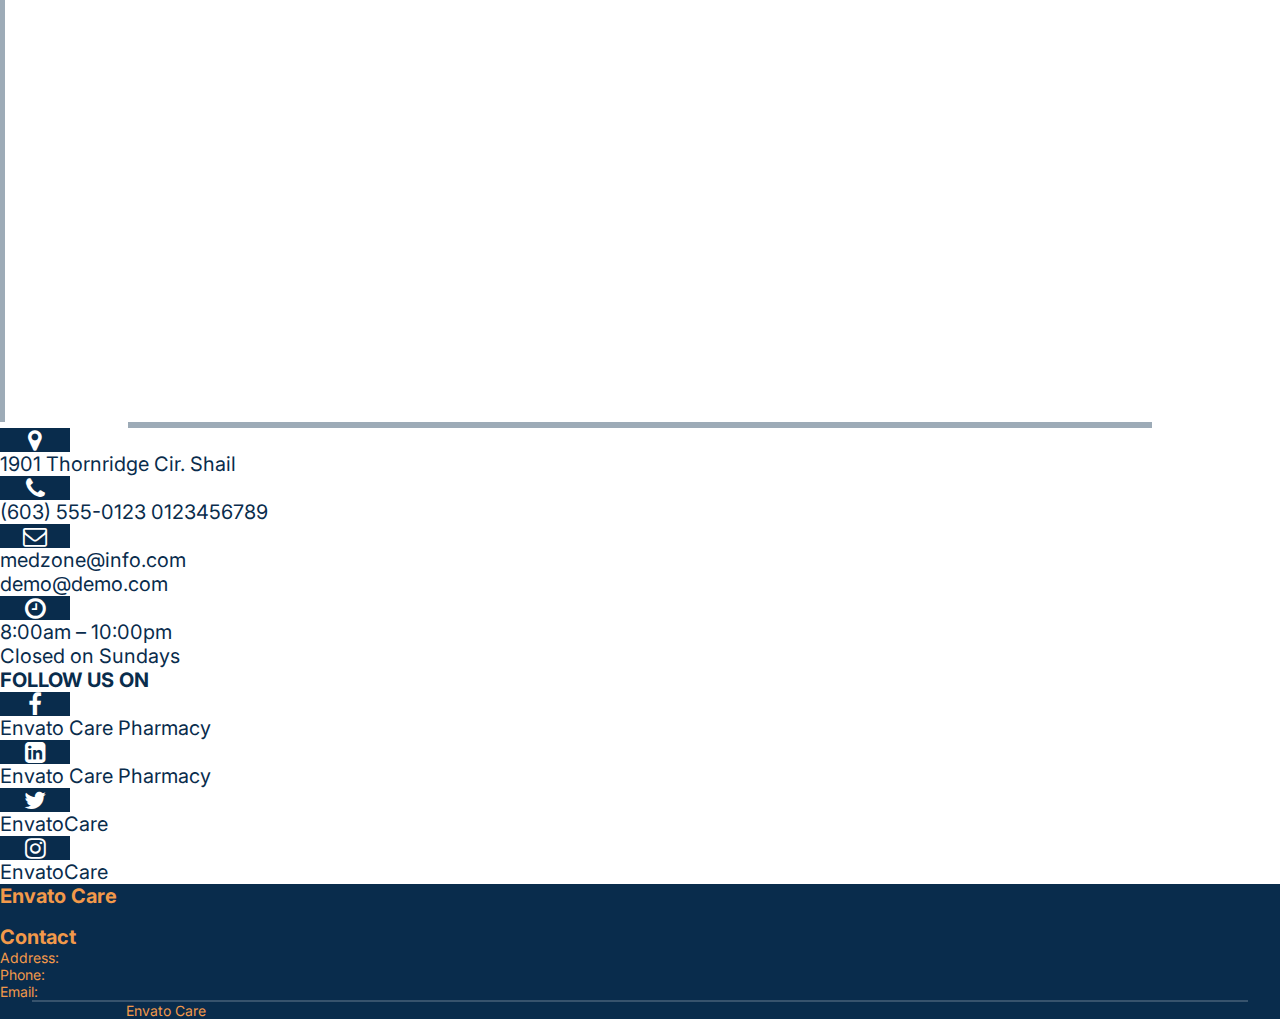
==== commit c7e13e02: "again" ====
--- a/variation-four/index.html
+++ b/variation-four/index.html
@@ -106,7 +106,7 @@
                       class="img-fluid"
                     />
                   </div>
-                  <div class="item-flow-details col-12 col-md-9">
+                  <div class="item-flow-details col-12 col-md-9 ">
                     <p class="text-bold">Product: Amocillin Tablet</p>
                     <span
                       ><span class="fa fa-star checked"></span>
@@ -362,7 +362,7 @@
           >
             <img
               src="assets/undraw_medical_care_movn 1.svg"
-              class="wow animate__animated animate__bounceInUp"
+              class="up wow animate__animated animate__bounceInUp"
             />
           </div>
           <div class="col-12 col-md-5">
@@ -383,32 +383,23 @@
                 class="wow animate__animated animate__bounceInUp"
               />
             </div>
-            <div class="my-5 my-md-4 p-3 p-md-0">
-              <h2 class="mb-4 mb-md-1 font-weight-bold">Who are we?</h2>
+            <div class="my-2 my-md-4 p-3 p-md-0">
+              <h2 class="mb-3 mb-md-1 font-weight-bold">Who are we?</h2>
               <p>
-                We are a team of healthcare professionals with medical nd
-                pharmaceutical exxperience of over 20 years.
+                We are a team of healthcare professionals with medical and
+                pharmaceutical experience of over 20 years.
               </p>
-              <p>
-                Buy drugs, medical and hospital eqipment fromand get it
-                delivered to you. Envato care enables easier and faster access
-                to drugs.
-              </p>
-            </div>
-            <div class="my-5 my-md-4 p-3 p-md-0">
-              <h2 class="mb-4 mb-md-1 font-weight-bold">What do we do?</h2>
+            </div>
+            <div class="my-2 my-md-4 p-3 p-md-0">
+              <h2 class="mb-3 mb-md-1 font-weight-bold">What do we do?</h2>
               <p>
                 We provide an online pharmacy platform for atients/ caregivers
                 and their relatives right from the comfort of their homes or
                 offices without having to visit the four walls of the pharmacy
               </p>
-              <p>
-                Envato care is Nigeria’s largest onlie pharmacy store where you
-                can get the best medicine.
-              </p>
-            </div>
-            <div class="my-5 my-md-4 p-3 p-md-0">
-              <h2 class="mb-4 mb-md-1 font-weight-bold">
+            </div>
+            <div class="my-2 my-md-4 p-3 p-md-0">
+              <h2 class="mb-3 mb-md-1 font-weight-bold">
                 Why we do what we do
               </h2>
               <p>
@@ -416,16 +407,11 @@
                 to help all our clients manage theit time better by saving time
                 spent in traffic and on queues.
               </p>
-              <p>
-                <span class="special-text">To bear your burden:</span> It is our
-                priority to help patients reduce the stress of buying
-                medications over the counter.
-              </p>
             </div>
           </div>
         </div>
         <div class="services container-fluid mt-4 px-5 py-5" id="services">
-          <h2 class="text-center font-weight-bold mb-5">Our Services</h2>
+          <h2 class="text-center font-weight-bold mb-3">Our Services</h2>
           <div class="services-grids row mr-n5 ml-n4 mr-md-n3 ml-nd-n3">
             <div
               class="services-grid wow animate__animated animate__slideInLeft col-12 col-md-6 my-5 d-md-flex flex-md-row-reverse row mr-md-4"
@@ -435,16 +421,16 @@
                   width="24"
                   height="24"
                   viewBox="0 0 24 24"
-                  fill="none"
+                  fill="#F2994A"
                   xmlns="http://www.w3.org/2000/svg"
                 >
                   <path
                     d="M11.859 6.52328C12.285 6.52979 12.7081 6.4515 13.1035 6.29298C13.499 6.13445 13.859 5.89885 14.1626 5.59988C14.4662 5.30091 14.7072 4.94456 14.8718 4.55155C15.0363 4.15854 15.1211 3.73672 15.1211 3.31066C15.1211 2.88459 15.0363 2.46277 14.8718 2.06977C14.7072 1.67676 14.4662 1.3204 14.1626 1.02143C13.859 0.722467 13.499 0.486865 13.1035 0.328337C12.7081 0.169809 12.285 0.0915219 11.859 0.0980313C10.0845 0.0980313 8.64523 1.53653 8.64523 3.31028C8.64543 4.16249 8.98411 4.97973 9.58678 5.58226C10.1895 6.18479 11.0068 6.52328 11.859 6.52328Z"
-                    fill="#092C4C"
+                    fill="#F2994A"
                   />
                   <path
                     d="M16.0984 7.50113H12.3158V10.5011L13.0114 10.6714V9.97575C13.0114 9.52387 13.4231 9.11362 14.1746 9.61875C15.2333 10.3324 16.3729 14.3858 15.1369 14.226C14.5403 14.1499 14.2031 13.8604 13.5461 13.8236C13.0125 13.7962 13.0125 13.5668 13.0118 13.2649C13.011 12.963 13.0118 11.994 13.0118 11.994V11.454C12.7797 11.3982 12.5478 11.3415 12.3161 11.2841V14.994C12.3161 14.994 13.359 14.2849 14.1049 14.8627C14.5751 15.2284 14.8695 16.2806 13.4149 17.1383C13.0793 17.3426 11.2519 17.826 10.6785 16.7498H10.0316C9.89119 16.7498 9.75652 16.8055 9.65721 16.9048C9.55791 17.0041 9.50213 17.1388 9.50213 17.2792C9.50213 17.4197 9.55791 17.5544 9.65721 17.6537C9.75652 17.753 9.89119 17.8088 10.0316 17.8088H13.8623C14.1535 17.8091 14.4326 17.9251 14.6385 18.1311C14.8443 18.337 14.9601 18.6163 14.9603 18.9075C14.9601 19.1986 14.8443 19.4778 14.6384 19.6837C14.4326 19.8896 14.1534 20.0053 13.8623 20.0055H9.8985C9.83638 20.0103 9.77838 20.0384 9.73607 20.0842C9.69376 20.1299 9.67026 20.1899 9.67026 20.2523C9.67026 20.3146 9.69376 20.3746 9.73607 20.4203C9.77838 20.4661 9.83638 20.4942 9.8985 20.499H13.8623C14.4675 20.499 14.9603 20.9918 14.9603 21.5978C14.9603 22.2038 14.4675 22.6957 13.8623 22.6957H9.2265C9.11352 22.6957 9.00517 22.6509 8.92527 22.571C8.84538 22.4911 8.8005 22.3827 8.8005 22.2698C8.8005 22.1568 8.84538 22.0484 8.92527 21.9685C9.00517 21.8886 9.11352 21.8438 9.2265 21.8438H13.8623C13.926 21.8413 13.9863 21.8142 14.0305 21.7682C14.0747 21.7223 14.0994 21.661 14.0994 21.5972C14.0994 21.5334 14.0747 21.4721 14.0305 21.4261C13.9863 21.3802 13.926 21.3531 13.8623 21.3506H9.8985C9.60745 21.3501 9.32845 21.2343 9.12265 21.0285C8.91684 20.8227 8.801 20.5437 8.8005 20.2526C8.8007 19.9613 8.9164 19.682 9.12223 19.4759C9.32806 19.2698 9.60722 19.1537 9.8985 19.1531H13.8623C13.9252 19.1496 13.9845 19.1222 14.0279 19.0764C14.0712 19.0305 14.0954 18.9698 14.0954 18.9067C14.0954 18.8437 14.0712 18.783 14.0279 18.7371C13.9845 18.6913 13.9252 18.6639 13.8623 18.6604H10.0316C9.66562 18.6598 9.31478 18.514 9.05608 18.2551C8.79738 17.9962 8.65192 17.6453 8.65163 17.2792C8.65192 16.9132 8.79736 16.5622 9.05606 16.3032C9.31475 16.0443 9.66558 15.8984 10.0316 15.8978H10.8866C10.8923 15.8978 10.8968 15.9008 10.9024 15.9008H11.1934C11.4761 15.9008 11.4653 15.6015 11.4645 15.6015V11.3287L10.7696 11.5215V11.9936C10.7696 11.9936 10.7704 12.9626 10.7696 13.2645C10.7696 13.5664 10.7674 13.7959 10.2353 13.8236C9.579 13.8604 9.24188 14.1499 8.64375 14.226C7.40813 14.3854 8.5485 10.3324 9.60488 9.61838C10.356 9.11287 10.7696 9.52312 10.7696 9.97537V10.7314L11.4645 10.5394V7.5H7.84838C5.57475 7.5 3.54675 9.34238 3.54675 11.6156V21.5782C3.54675 22.3556 4.15838 22.986 4.93388 22.986C5.11868 22.986 5.30166 22.9496 5.47237 22.8788C5.64308 22.808 5.79818 22.7043 5.92878 22.5736C6.05938 22.4428 6.16293 22.2876 6.23351 22.1169C6.3041 21.9461 6.34032 21.763 6.34013 21.5782V12.5955H7.50488V23.4709H16.2626V12.5955H17.4398V21.5782C17.4398 22.3556 18.0694 22.986 18.8464 22.986C19.6234 22.986 20.2346 22.3556 20.2346 21.5782V11.6156C20.2343 9.3435 18.3716 7.50113 16.0988 7.50113H16.0984Z"
-                    fill="#092C4C"
+                    fill="#F2994A"
                   />
                 </svg>
               </div>
@@ -461,7 +447,6 @@
             >
               <div
                 class="services-grid-icon col-3"
-                style="background-color: #fff;"
               >
                 <svg
                   width="24"
@@ -472,19 +457,19 @@
                 >
                   <path
                     d="M7.0476 6.56778H8.52264V5.33177H15.4289V6.59369H16.9037V4.42289H16.9032C16.9019 4.26588 16.8387 4.11572 16.7275 4.00493C16.6162 3.89415 16.4657 3.83168 16.3087 3.83105H7.64136C7.48304 3.83112 7.33122 3.89406 7.21929 4.00603C7.10736 4.11801 7.04448 4.26985 7.04448 4.42817C7.04448 4.43897 7.04712 4.44881 7.0476 4.45961V6.56778Z"
-                    fill="#092C4C"
+                    fill="#F2994A"
                   />
                   <path
                     d="M5.94528 20.1686H18.0499V7.88086H5.94528V20.1686ZM8.34168 13.164C8.34301 13.1155 8.36286 13.0694 8.39714 13.0351C8.43143 13.0008 8.47754 12.981 8.526 12.9797L10.9824 12.9799V10.5235C10.9824 10.4217 11.065 10.3392 11.1667 10.3392H12.8875C12.9893 10.3392 13.0718 10.4217 13.0718 10.5237V12.9799H15.5285C15.6302 12.9799 15.7128 13.0625 15.7128 13.1642V14.885C15.7129 14.9092 15.7081 14.9332 15.6989 14.9556C15.6897 14.978 15.6761 14.9984 15.659 15.0155C15.6418 15.0326 15.6215 15.0462 15.5991 15.0554C15.5767 15.0647 15.5527 15.0694 15.5285 15.0693H13.0718V17.526C13.0719 17.5502 13.0671 17.5742 13.0579 17.5966C13.0486 17.6189 13.035 17.6393 13.0179 17.6564C13.0008 17.6735 12.9805 17.6871 12.9581 17.6963C12.9357 17.7056 12.9117 17.7103 12.8875 17.7103H11.167C11.1427 17.7103 11.1188 17.7056 11.0964 17.6963C11.074 17.6871 11.0537 17.6735 11.0366 17.6564C11.0194 17.6393 11.0059 17.6189 10.9966 17.5966C10.9874 17.5742 10.9826 17.5502 10.9826 17.526V15.0691H8.526C8.50179 15.0691 8.47781 15.0644 8.45543 15.0551C8.43305 15.0459 8.41272 15.0323 8.3956 15.0152C8.37848 14.9981 8.3649 14.9777 8.35565 14.9554C8.3464 14.933 8.34165 14.909 8.34168 14.8848V13.164Z"
-                    fill="#092C4C"
+                    fill="#F2994A"
                   />
                   <path
                     d="M3.32041 7.8811C3.19442 7.88104 3.06966 7.9058 2.95325 7.95396C2.83684 8.00213 2.73106 8.07276 2.64195 8.16183C2.55285 8.25089 2.48216 8.35663 2.43393 8.47302C2.38571 8.58941 2.36089 8.71416 2.36089 8.84014C2.36089 8.85286 2.36401 8.86462 2.36473 8.8771V19.1827C2.36449 19.1911 2.36233 19.1988 2.36233 19.2072C2.36252 19.4614 2.4635 19.7052 2.64315 19.885C2.82279 20.0649 3.06643 20.1662 3.32065 20.1667V20.1686H4.75081V7.88086L3.32041 7.8811Z"
-                    fill="#092C4C"
+                    fill="#F2994A"
                   />
                   <path
                     d="M21.6384 19.2014V8.83534H21.6338C21.6324 8.58188 21.5308 8.33926 21.3512 8.16043C21.1716 7.98161 20.9285 7.88111 20.675 7.88086H19.2449V20.1686H20.6712V20.1679C20.6741 20.1679 20.6767 20.1686 20.6796 20.1686C20.8056 20.1687 20.9304 20.1439 21.0468 20.0956C21.1633 20.0474 21.269 19.9768 21.3582 19.8877C21.4473 19.7985 21.5179 19.6928 21.5661 19.5763C21.6144 19.4599 21.6392 19.3351 21.6391 19.2091C21.6391 19.2067 21.6384 19.2041 21.6384 19.2014Z"
-                    fill="#092C4C"
+                    fill="#F2994A"
                   />
                 </svg>
               </div>
@@ -500,7 +485,6 @@
             >
               <div
                 class="services-grid-icon col-3"
-                style="background-color: #fff;"
               >
                 <svg
                   width="24"
@@ -511,7 +495,7 @@
                 >
                   <path
                     d="M14 11H13V9.99997C13 9.73475 12.8946 9.4804 12.7071 9.29286C12.5196 9.10533 12.2652 8.99997 12 8.99997C11.7348 8.99997 11.4804 9.10533 11.2929 9.29286C11.1054 9.4804 11 9.73475 11 9.99997V11H10C9.73478 11 9.48043 11.1053 9.29289 11.2929C9.10536 11.4804 9 11.7348 9 12C9 12.2652 9.10536 12.5195 9.29289 12.7071C9.48043 12.8946 9.73478 13 10 13H11V14C11 14.2652 11.1054 14.5195 11.2929 14.7071C11.4804 14.8946 11.7348 15 12 15C12.2652 15 12.5196 14.8946 12.7071 14.7071C12.8946 14.5195 13 14.2652 13 14V13H14C14.2652 13 14.5196 12.8946 14.7071 12.7071C14.8946 12.5195 15 12.2652 15 12C15 11.7348 14.8946 11.4804 14.7071 11.2929C14.5196 11.1053 14.2652 11 14 11ZM20.16 4.99997C19.0937 3.94467 17.6853 3.30524 16.189 3.19705C14.6927 3.08886 13.207 3.51904 12 4.40997C10.7277 3.46361 9.14399 3.03448 7.56792 3.20901C5.99185 3.38353 4.54044 4.14875 3.50597 5.35055C2.47151 6.55236 1.93082 8.10149 1.9928 9.68598C2.05478 11.2705 2.71482 12.7726 3.84 13.89L9.84 19.94C10.4025 20.5018 11.165 20.8173 11.96 20.8173C12.755 20.8173 13.5175 20.5018 14.08 19.94L20.08 13.89C20.6709 13.3126 21.1419 12.6242 21.4659 11.8642C21.79 11.1042 21.9606 10.2877 21.968 9.4616C21.9755 8.63548 21.8195 7.81603 21.5093 7.05035C21.199 6.28467 20.7404 5.58786 20.16 4.99997ZM18.75 12.46L12.75 18.46C12.657 18.5537 12.5464 18.6281 12.4246 18.6789C12.3027 18.7296 12.172 18.7558 12.04 18.7558C11.908 18.7558 11.7773 18.7296 11.6554 18.6789C11.5336 18.6281 11.423 18.5537 11.33 18.46L5.33 12.46C4.54576 11.6583 4.10661 10.5814 4.10661 9.45997C4.10661 8.3385 4.54576 7.26162 5.33 6.45997C6.12916 5.67096 7.20697 5.22854 8.33 5.22854C9.45303 5.22854 10.5308 5.67096 11.33 6.45997C11.423 6.5537 11.5336 6.62809 11.6554 6.67886C11.7773 6.72963 11.908 6.75577 12.04 6.75577C12.172 6.75577 12.3027 6.72963 12.4246 6.67886C12.5464 6.62809 12.657 6.5537 12.75 6.45997C13.5492 5.67096 14.627 5.22854 15.75 5.22854C16.873 5.22854 17.9508 5.67096 18.75 6.45997C19.5403 7.26252 19.9832 8.34365 19.9832 9.46997C19.9832 10.5963 19.5403 11.6774 18.75 12.48V12.46Z"
-                    fill="#092C4C"
+                    fill="#F2994A"
                   />
                 </svg>
               </div>
@@ -527,7 +511,6 @@
             >
               <div
                 class="services-grid-icon col-3"
-                style="background-color: #fff;"
               >
                 <svg
                   width="24"
@@ -538,7 +521,7 @@
                 >
                   <path
                     d="M18 18.5C18.83 18.5 19.5 17.83 19.5 17C19.5 16.17 18.83 15.5 18 15.5C17.17 15.5 16.5 16.17 16.5 17C16.5 17.83 17.17 18.5 18 18.5ZM19.5 9.5H17V12H21.46L19.5 9.5ZM6 18.5C6.83 18.5 7.5 17.83 7.5 17C7.5 16.17 6.83 15.5 6 15.5C5.17 15.5 4.5 16.17 4.5 17C4.5 17.83 5.17 18.5 6 18.5ZM20 8L23 12V17H21C21 18.66 19.66 20 18 20C16.34 20 15 18.66 15 17H9C9 18.66 7.66 20 6 20C4.34 20 3 18.66 3 17H1V6C1 4.89 1.89 4 3 4H17V8H20ZM3 6V15H3.76C4.31 14.39 5.11 14 6 14C6.89 14 7.69 14.39 8.24 15H15V6H3ZM10 7L13.5 10.5L10 14V11.5H5V9.5H10V7Z"
-                    fill="#092C4C"
+                    fill="#F2994A"
                   />
                 </svg>
               </div>
@@ -561,7 +544,7 @@
               class="product-box wow animate__animated animate__bounceInUp col-xs-12 col-sm-5 col-md-3 m-3 py-3 text-center d-flex flex-column justify-content-between"
             >
               <img src="assets/benadryl-syrup.png" alt="" />
-              <div class="bottom d-flex justify-content-between">
+              <div class="bottom d-flex justify-content-between mt-3">
                 <div class="text-left">
                   <p class="greytext">Benadryl Syrup</p>
                   <p>$1000.00</p>
@@ -575,7 +558,7 @@
               class="product-box wow animate__animated animate__bounceInUp col-xs-12 col-sm-5 col-md-3 m-3 py-3 text-center d-flex flex-column justify-content-between"
             >
               <img src="assets/amoxicillin-tab.png" alt="" />
-              <div class="bottom d-flex justify-content-between">
+              <div class="bottom d-flex justify-content-between mt-3">
                 <div class="text-left">
                   <p class="greytext">Amoxicillin Tablet</p>
                   <p>$600.00</p>
@@ -589,7 +572,7 @@
               class="product-box wow animate__animated animate__bounceInUp col-xs-12 col-sm-5 col-md-3 m-3 py-3 text-center d-flex flex-column justify-content-between"
             >
               <img src="assets/folic-acid.png" alt="" />
-              <div class="bottom d-flex justify-content-between">
+              <div class="bottom d-flex justify-content-between mt-3">
                 <div class="text-left">
                   <p class="greytext">Folic Acid</p>
                   <p>$1000.00</p>
@@ -603,7 +586,7 @@
               class="product-box wow animate__animated animate__bounceInUp col-xs-12 col-sm-5 col-md-3 m-3 py-3 text-center d-flex flex-column justify-content-between"
             >
               <img src="assets/amatem-forte.png" alt="" />
-              <div class="bottom d-flex justify-content-between">
+              <div class="bottom d-flex justify-content-between mt-3">
                 <div class="text-left">
                   <p class="greytext">Amatem Forte</p>
                   <p>$1000.00</p>
@@ -617,7 +600,7 @@
               class="product-box wow animate__animated animate__bounceInUp col-xs-12 col-sm-5 col-md-3 m-3 py-3 text-center d-flex flex-column justify-content-between"
             >
               <img src="assets/gesomid-suspension.png" alt="" />
-              <div class="bottom d-flex justify-content-between">
+              <div class="bottom d-flex justify-content-between mt-3">
                 <div class="text-left">
                   <p class="greytext">Gesomid Suspension</p>
                   <p>$1000.00</p>
@@ -631,7 +614,7 @@
               class="product-box wow animate__animated animate__bounceInUp col-xs-12 col-sm-5 col-md-3 m-3 py-3 text-center d-flex flex-column justify-content-between"
             >
               <img src="assets/paracetamol-tablet.png" alt="" />
-              <div class="bottom d-flex justify-content-between">
+              <div class="bottom d-flex justify-content-between mt-3">
                 <div class="text-left">
                   <p class="greytext">Paracetamol Tablet</p>
                   <p>$1000.00</p>
--- a/variation-four/src/variation-four.css
+++ b/variation-four/src/variation-four.css
@@ -49,6 +49,29 @@
   font-weight: 500;
   font-size: 2rem;
 }
+@media (max-width: 991px) {
+  .hero {
+    /* height: 12.5rem; */
+  }
+  h1 {
+    font-size: 20px;
+  }
+  h2 {
+    font-size: 20px;
+  }
+  h3 {
+    font-size: 18px;
+  }
+  p {
+    font-size: 16px;
+  }
+}
+.hero .hero-text {
+  /* max-width: 440px; */
+}
+.hero .hero-text .bold {
+  font-weight: bold;
+}
 img {
   max-width: 100%;
   height: auto;
@@ -94,26 +117,6 @@
   align-items: center;
   justify-content: center;
   width: 100%;
-}
-
-@media (max-width: 991px) {
-  .hero {
-    /* height: 12.5rem; */
-  }
-  h1,
-  h2,
-  h3 {
-    font-size: 20px;
-  }
-  h4 {
-    font-size: 16px;
-  }
-}
-.hero .hero-text {
-  /* max-width: 440px; */
-}
-.hero .hero-text .bold {
-  font-weight: bold;
 }
 
 .hero-text h2 {
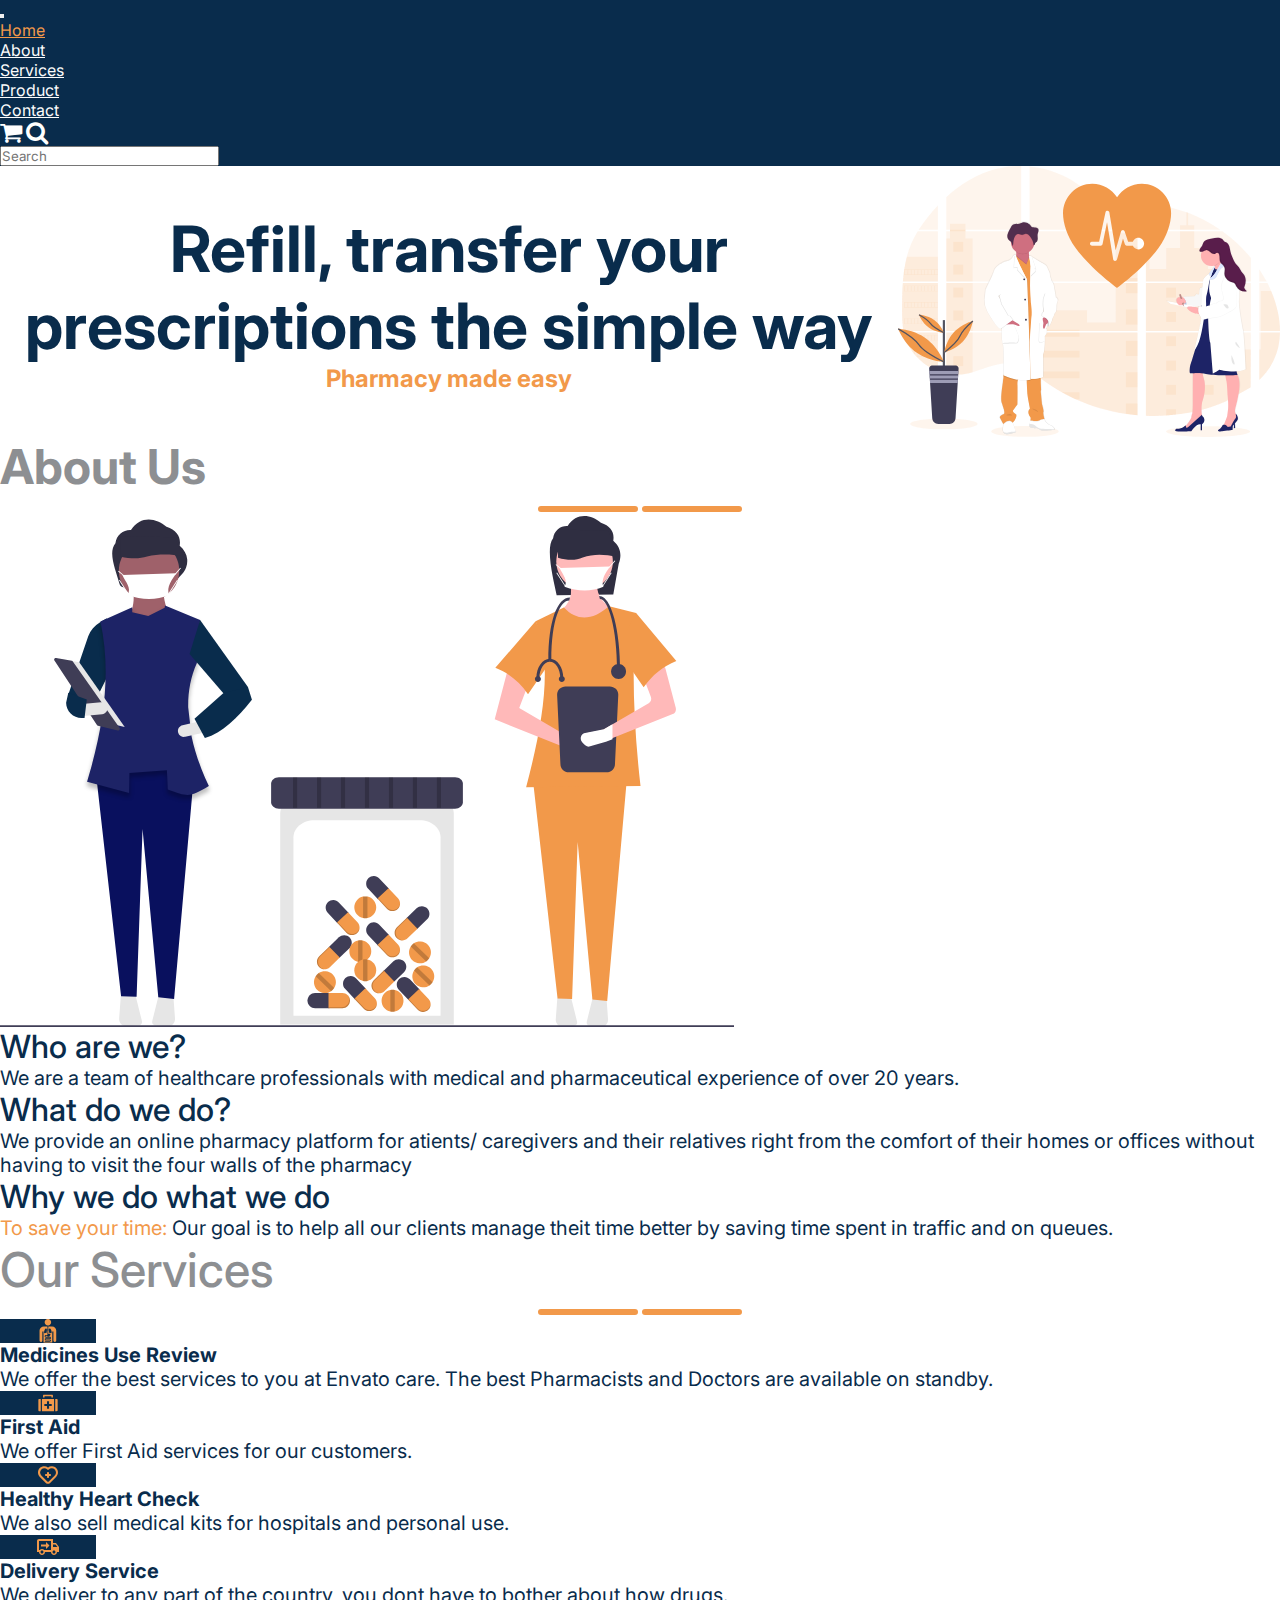
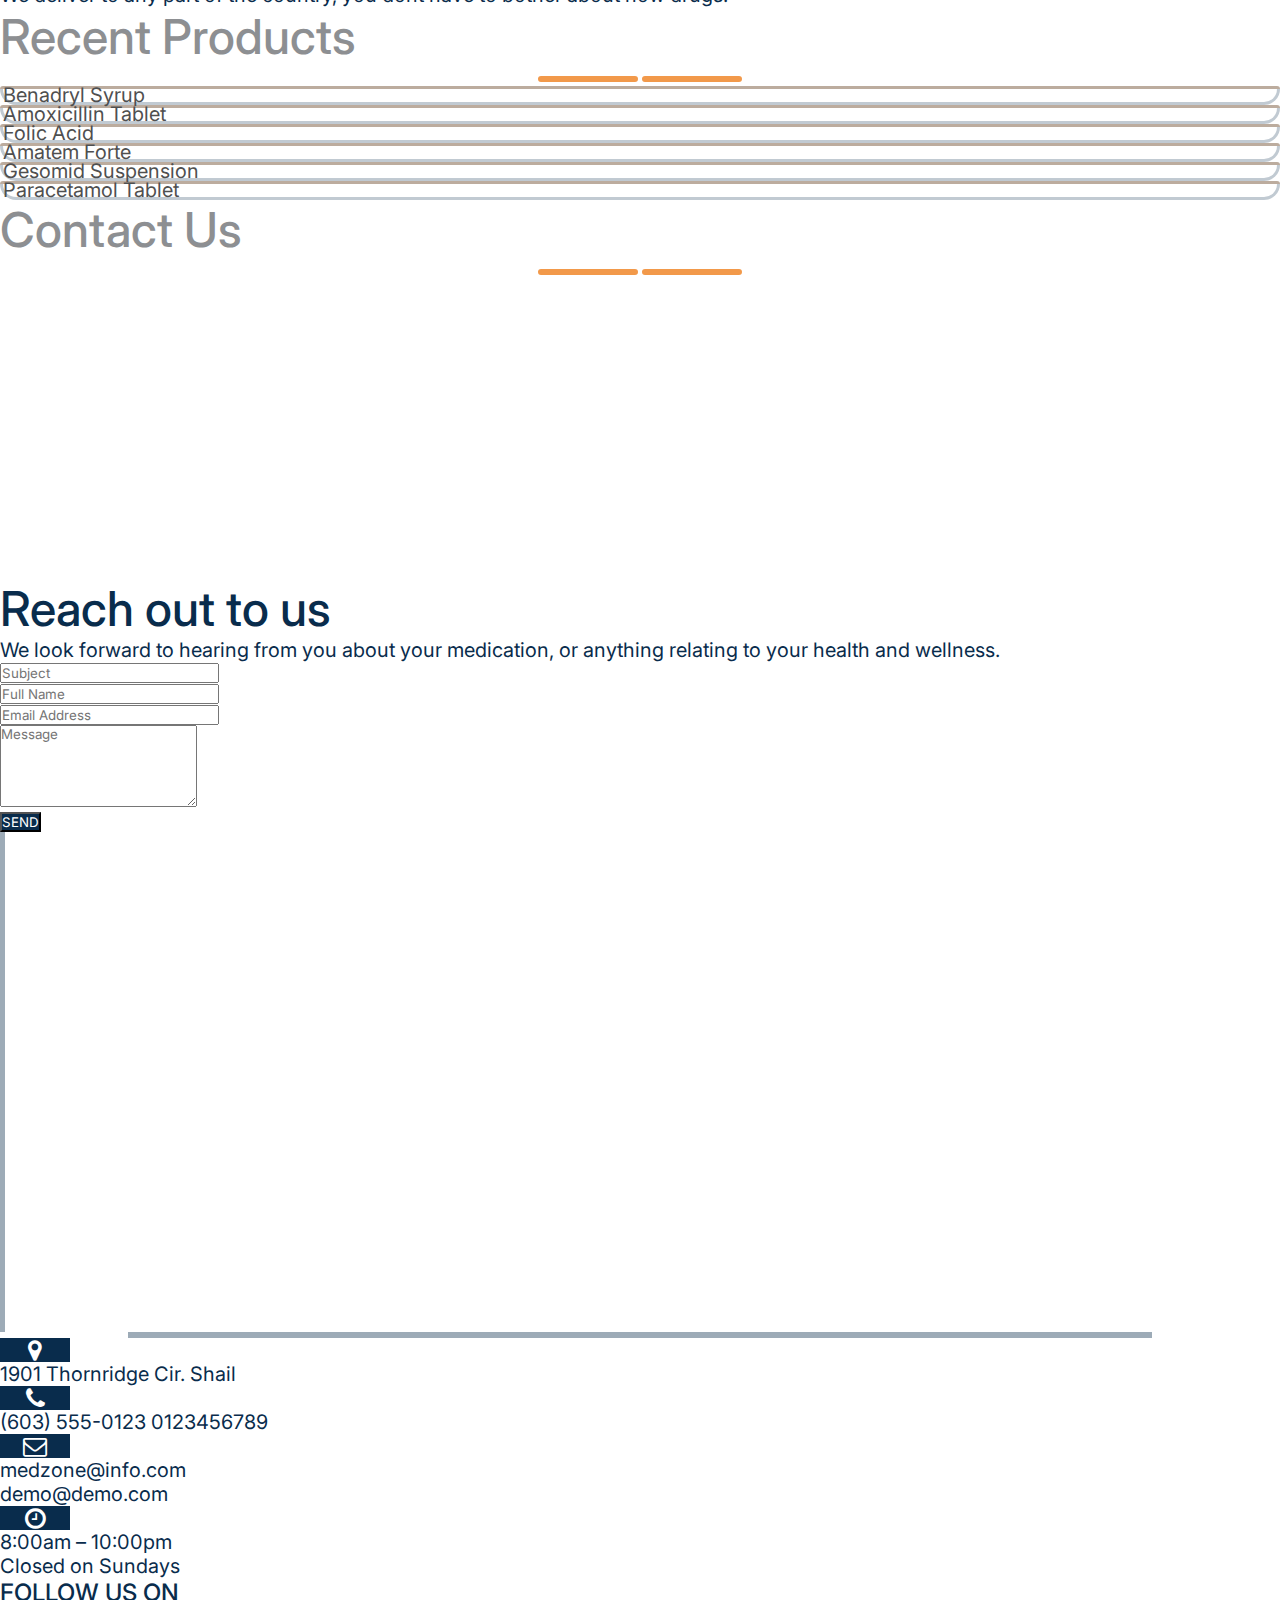
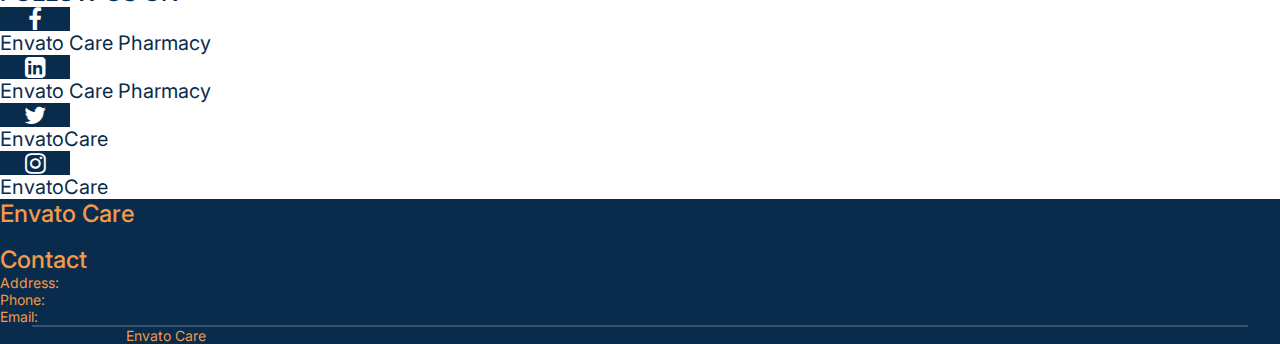
==== commit acd1cba0: "Merge pull request #30 from ifeanyimuogbo/develop" ====
--- a/variation-four/index.html
+++ b/variation-four/index.html
@@ -82,7 +82,6 @@
       <div id="mySidepanel" class="sidepanel mt-0 pb-5">
         <nav class="navbar navbar-expand-sm navc px-3 px-sm-5 pb-2 pt-0 mt-0">
           <div class="logo">
-            <!-- <img src="assets/envatocarelogo.png" alt="" /> -->
           </div>
           <div>
             <a href="javascript:void(0)" class="closebtn" onclick="closeCart()"
@@ -298,123 +297,114 @@
                 </div>
               </div>
             </div>
-            <!-- <div class="checkout-box my-3 p-1 p-md-3 row">
-              <h4 class="text-bold col-12">2. PAYMENT METHOD</h4>
-              <hr />
-              <div class="form-group col-12">
-                <div class="form-row">
-                  <div class="form-group col-12 col-md-7">
-                    <label for="inputName"><strong>CARD NAME</strong></label>
-                    <input type="text" class="form-control" id="inputName" />
-                  </div>
-                  <div class="form-group col-12 col-md-7">
-                    <label for="inputNumber"
-                      ><strong>CARD NUMBER</strong></label
-                    >
-                    <input
-                      type="number"
-                      class="form-control"
-                      id="inputNumber"
-                    />
-                  </div>
-                  <div class="form-group col-12 col-md-7">
-                    <label for="inputDate"><strong>EXPIRY DATE</strong></label>
-                    <input type="date" class="form-control" id="inputDate" />
-                  </div>
-                  <div class="form-group col-12 col-md-7">
-                    <label for="inputCVV"><strong>CARD CVV</strong></label>
-                    <input type="password" class="form-control" id="inputCVV" />
-                  </div>
-                </div>
-                <button type="button" class="btn mx-3">
-                  PAY NOW
-                </button>
-              </div>
-            </div> -->
+            
           </div>
         </div>
       </div>
+
       <main role="main" class="main">
+        <!-- HERO Section -->
+
         <div
-          class="hero container-fluid row flex-wrap-reverse flex-md-nowrap py-4 px-4 mx-0 mx-md-n3"
-          id="home"
+          class="hero mt-3 row px-4 px-md-3" id="home"
         >
-          <div class="col-12 col-md-6 hero-text mt-4 mt-md-0">
-            <h2 class="bold">PHARMACY MADE EASY</h2>
-            <h1 class="bold wow animate__animated animate__zoomIn">
-              Refill, transfer your
-              <span class="special-text">prescriptions</span> the simple way
+        
+          <div class="col-12 col-md-6 hero-text mt-4 mt-md-0 text-left pl-5 order-2 order-md-1">
+            <h1 class="bold wow animate__animated animate__zoomIn mb-3">
+              Refill, transfer your prescriptions the simple way
             </h1>
-          </div>
-          <div class="col-12 col-md-6">
-            <img
+            <h4 class="special-text bold">Pharmacy made easy</h4>
+          </div>
+          <div class="col-md-6 order-1 order-md-2">
+            <div class="mt-2 mt-md-4 mb-2 mb-md-3 p-4">
+              <img
               src="assets/undraw_medicine_b1ol 1.svg"
-              class="w-75 w-md-100 m-auto"
+              class="d-block img-fluid m-auto mb-5 mb-md-auto"
               alt=""
             />
-          </div>
+            </div>
+            </div>
+          </div> 
         </div>
+
+
+
+
+        <!-- ABOUT US SECTION -->
         <div
-          class="about mt-5 container-fluid row flex-wrap-reverse flex-md-nowrap mx-0 mx-md-n3"
+          class="about mt-5 row" id="about"
         >
+        <div class="col-12 mb-4">
+            <h2 class="text-center mt-3" style="color: #8D8F92">About Us</h2>
+            <div class="centrehr mt-n3">
+              <div
+                class="divider mx-3 wow animate__animated animate__slideInRight"
+                style="border-radius: 5px;"
+              ></div>
+              <div
+                class="divider mx-3 wow animate__animated animate__slideInLeft"
+                style="border-radius: 5px;"
+              ></div>
+            </div>
+          </div>
+        
           <div
-            class="col-12 d-none d-md-flex col-md-7 justify-content-center align-items-center row"
+            class="col-md-7 justify-content-center align-items-center d-flex"
           >
             <img
               src="assets/undraw_medical_care_movn 1.svg"
-              class="up wow animate__animated animate__bounceInUp"
+              class="up wow animate__animated animate__bounceInUp d-block m-auto mb-5 mb-md-auto"
             />
           </div>
-          <div class="col-12 col-md-5">
-            <h1 class="text-center mt-3">About Us</h1>
-            <div class="centrehr mt-n3">
-              <div
-                class="divider mx-3 wow animate__animated animate__slideInRight"
-              ></div>
-              <div
-                class="divider mx-3 wow animate__animated animate__slideInLeft"
-              ></div>
-            </div>
-            <div
-              class="col-12 d-md-none mt-4 mb-5 justify-content-center align-items-center row"
-            >
-              <img
-                src="assets/undraw_medical_care_movn 1.svg"
-                class="wow animate__animated animate__bounceInUp"
-              />
-            </div>
-            <div class="my-2 my-md-4 p-3 p-md-0">
-              <h2 class="mb-3 mb-md-1 font-weight-bold">Who are we?</h2>
+          <div class="col-md-5">
+            <div class="mt-5 mt-md-1 mb-2 mb-md-3 p-3">
+              <h3 class="mb-3 mb-md-1 font-weight-bold">Who are we?</h3>
               <p>
                 We are a team of healthcare professionals with medical and
                 pharmaceutical experience of over 20 years.
               </p>
             </div>
-            <div class="my-2 my-md-4 p-3 p-md-0">
-              <h2 class="mb-3 mb-md-1 font-weight-bold">What do we do?</h2>
+            <div class="my-2 my-md-3 p-3">
+              <h3 class="mb-3 mb-md-1 font-weight-bold">What do we do?</h3>
               <p>
                 We provide an online pharmacy platform for atients/ caregivers
                 and their relatives right from the comfort of their homes or
                 offices without having to visit the four walls of the pharmacy
               </p>
             </div>
-            <div class="my-2 my-md-4 p-3 p-md-0">
-              <h2 class="mb-3 mb-md-1 font-weight-bold">
+            <div class="my-2 my-md-3 p-3">
+              <h3 class="mb-3 mb-md-1 font-weight-bold">
                 Why we do what we do
-              </h2>
+              </h3>
               <p>
                 <span class="special-text">To save your time:</span> Our goal is
                 to help all our clients manage theit time better by saving time
                 spent in traffic and on queues.
               </p>
             </div>
-          </div>
+            </div>
+          </div> 
         </div>
+
+
+        <!-- SERVICES SECTION -->
         <div class="services container-fluid mt-4 px-5 py-5" id="services">
-          <h2 class="text-center font-weight-bold mb-3">Our Services</h2>
+          <h2 class="text-center font-weight-bold" style="color: #8d8f92;">
+            Our Services
+          </h2>
+          <div class="centrehr mt-n3 mb-5">
+            <div
+              class="divider mx-3 wow animate__animated animate__slideInRight"
+              style="border-radius: 5px;"
+            ></div>
+            <div
+              class="divider mx-3 wow animate__animated animate__slideInLeft"
+              style="border-radius: 5px;"
+            ></div>
+          </div>
           <div class="services-grids row mr-n5 ml-n4 mr-md-n3 ml-nd-n3">
             <div
-              class="services-grid wow animate__animated animate__slideInLeft col-12 col-md-6 my-5 d-md-flex flex-md-row-reverse row mr-md-4"
+              class="services-grid wow animate__animated animate__slideInLeft col-12 col-md-6 my-2 d-md-flex flex-md-row-reverse row mr-md-4"
             >
               <div class="services-grid-icon col-3">
                 <svg
@@ -443,11 +433,9 @@
               </div>
             </div>
             <div
-              class="services-grid wow animate__animated animate__slideInRight col-12 col-md-6 my-5 row"
-            >
-              <div
-                class="services-grid-icon col-3"
-              >
+              class="services-grid wow animate__animated animate__slideInRight col-12 col-md-6 my-2 row"
+            >
+              <div class="services-grid-icon col-3">
                 <svg
                   width="24"
                   height="24"
@@ -481,11 +469,9 @@
               </div>
             </div>
             <div
-              class="services-grid wow animate__animated animate__slideInLeft col-12 col-md-6 my-5 d-md-flex flex-md-row-reverse row mr-md-4"
-            >
-              <div
-                class="services-grid-icon col-3"
-              >
+              class="services-grid wow animate__animated animate__slideInLeft col-12 col-md-6 my-2 d-md-flex flex-md-row-reverse row mr-md-4"
+            >
+              <div class="services-grid-icon col-3">
                 <svg
                   width="24"
                   height="24"
@@ -507,11 +493,9 @@
               </div>
             </div>
             <div
-              class="services-grid wow animate__animated animate__slideInRight col-12 col-md-6 my-5 row"
-            >
-              <div
-                class="services-grid-icon col-3"
-              >
+              class="services-grid wow animate__animated animate__slideInRight col-12 col-md-6 my-2 row"
+            >
+              <div class="services-grid-icon col-3">
                 <svg
                   width="24"
                   height="24"
@@ -535,104 +519,144 @@
             </div>
           </div>
         </div>
+
+        <!-- PRODUCTS SECTION -->
         <div class="products container-fluid p-5" id="products">
-          <h2 class="text-center font-weight-bold mb-5" id="products">
-            RECENT PRODUCTS
+          <h2
+            class="text-center font-weight-bold"
+            style="color: #8d8f92;"
+            id="products"
+          >
+            Recent Products
           </h2>
+          <div class="centrehr mt-n3 mb-5">
+            <div
+              class="divider mx-3 wow animate__animated animate__slideInRight"
+              style="border-radius: 5px;"
+            ></div>
+            <div
+              class="divider mx-3 wow animate__animated animate__slideInLeft"
+              style="border-radius: 5px;"
+            ></div>
+          </div>
           <div class="product-boxes row justify-content-center">
             <div
-              class="product-box wow animate__animated animate__bounceInUp col-xs-12 col-sm-5 col-md-3 m-3 py-3 text-center d-flex flex-column justify-content-between"
-            >
-              <img src="assets/benadryl-syrup.png" alt="" />
-              <div class="bottom d-flex justify-content-between mt-3">
-                <div class="text-left">
+              class="product-box wow animate__animated animate__bounceInUp col-xs-12 col-sm-5 col-md-3 my-4 m-md-3"
+            >
+              <div class="imagesec">
+                <img
+                  src="assets/benadryl-syrup.png"
+                  class="d-block img-fluid m-auto p-4 pt-5"
+                  alt=""
+                />
+              </div>
+              <div class="bottom pt-5 pb-4 px-4">
+                <div class="text-center">
                   <p class="greytext">Benadryl Syrup</p>
-                  <p>$1000.00</p>
-                </div>
-                <div class="text-right">
-                  <i class="fa fa-shopping-cart" aria-hidden="true"></i>
-                </div>
-              </div>
-            </div>
-            <div
-              class="product-box wow animate__animated animate__bounceInUp col-xs-12 col-sm-5 col-md-3 m-3 py-3 text-center d-flex flex-column justify-content-between"
-            >
-              <img src="assets/amoxicillin-tab.png" alt="" />
-              <div class="bottom d-flex justify-content-between mt-3">
-                <div class="text-left">
+                </div>
+              </div>
+            </div>
+            <div
+              class="product-box wow animate__animated animate__bounceInUp col-xs-12 col-sm-5 col-md-3 my-4 m-md-3"
+            >
+              <div class="imagesec">
+                <img
+                  src="assets/amoxicillin-tab.png"
+                  class="d-block img-fluid m-auto p-4 pt-5"
+                  alt=""
+                />
+              </div>
+              <div class="bottom pt-5 pb-4 px-4">
+                <div class="text-center">
                   <p class="greytext">Amoxicillin Tablet</p>
-                  <p>$600.00</p>
-                </div>
-                <div class="text-right">
-                  <i class="fa fa-shopping-cart" aria-hidden="true"></i>
-                </div>
-              </div>
-            </div>
-            <div
-              class="product-box wow animate__animated animate__bounceInUp col-xs-12 col-sm-5 col-md-3 m-3 py-3 text-center d-flex flex-column justify-content-between"
-            >
-              <img src="assets/folic-acid.png" alt="" />
-              <div class="bottom d-flex justify-content-between mt-3">
-                <div class="text-left">
+                </div>
+              </div>
+            </div>
+            <div
+              class="product-box wow animate__animated animate__bounceInUp col-xs-12 col-sm-5 col-md-3 my-4 m-md-3"
+            >
+              <div class="imagesec">
+                <img
+                  src="assets/folic-acid.png"
+                  class="d-block img-fluid m-auto p-4 pt-5"
+                  alt=""
+                />
+              </div>
+              <div class="bottom pt-5 pb-4 px-4">
+                <div class="text-center">
                   <p class="greytext">Folic Acid</p>
-                  <p>$1000.00</p>
-                </div>
-                <div class="text-right">
-                  <i class="fa fa-shopping-cart" aria-hidden="true"></i>
-                </div>
-              </div>
-            </div>
-            <div
-              class="product-box wow animate__animated animate__bounceInUp col-xs-12 col-sm-5 col-md-3 m-3 py-3 text-center d-flex flex-column justify-content-between"
-            >
-              <img src="assets/amatem-forte.png" alt="" />
-              <div class="bottom d-flex justify-content-between mt-3">
-                <div class="text-left">
+                </div>
+              </div>
+            </div>
+            <div
+              class="product-box wow animate__animated animate__bounceInUp col-xs-12 col-sm-5 col-md-3 my-4 m-md-3"
+            >
+              <div class="imagesec">
+                <img
+                  src="assets/amatem-forte.png"
+                  class="d-block img-fluid m-auto p-4 pt-5"
+                  alt=""
+                />
+              </div>
+              <div class="bottom pt-5 pb-4 px-4">
+                <div class="text-center">
                   <p class="greytext">Amatem Forte</p>
-                  <p>$1000.00</p>
-                </div>
-                <div class="text-right">
-                  <i class="fa fa-shopping-cart" aria-hidden="true"></i>
-                </div>
-              </div>
-            </div>
-            <div
-              class="product-box wow animate__animated animate__bounceInUp col-xs-12 col-sm-5 col-md-3 m-3 py-3 text-center d-flex flex-column justify-content-between"
-            >
-              <img src="assets/gesomid-suspension.png" alt="" />
-              <div class="bottom d-flex justify-content-between mt-3">
-                <div class="text-left">
+                </div>
+              </div>
+            </div>
+            <div
+              class="product-box wow animate__animated animate__bounceInUp col-xs-12 col-sm-5 col-md-3 my-4 m-md-3"
+            >
+              <div class="imagesec">
+                <img
+                  src="assets/benadryl-syrup.png"
+                  class="d-block img-fluid m-auto p-4 pt-5"
+                  alt=""
+                />
+              </div>
+              <div class="bottom pt-5 pb-4 px-4">
+                <div class="text-center">
                   <p class="greytext">Gesomid Suspension</p>
-                  <p>$1000.00</p>
-                </div>
-                <div class="text-right">
-                  <i class="fa fa-shopping-cart" aria-hidden="true"></i>
-                </div>
-              </div>
-            </div>
-            <div
-              class="product-box wow animate__animated animate__bounceInUp col-xs-12 col-sm-5 col-md-3 m-3 py-3 text-center d-flex flex-column justify-content-between"
-            >
-              <img src="assets/paracetamol-tablet.png" alt="" />
-              <div class="bottom d-flex justify-content-between mt-3">
-                <div class="text-left">
+                </div>
+              </div>
+            </div>
+            <div
+              class="product-box wow animate__animated animate__bounceInUp col-xs-12 col-sm-5 col-md-3 my-4 m-md-3"
+            >
+              <div class="imagesec">
+                <img
+                  src="assets/benadryl-syrup.png"
+                  class="d-block img-fluid m-auto p-4 pt-5"
+                  alt=""
+                />
+              </div>
+              <div class="bottom pt-5 pb-4 px-4">
+                <div class="text-center">
                   <p class="greytext">Paracetamol Tablet</p>
-                  <p>$1000.00</p>
-                </div>
-                <div class="text-right">
-                  <i class="fa fa-shopping-cart" aria-hidden="true"></i>
                 </div>
               </div>
             </div>
           </div>
         </div>
-        <div class="contact my-4" id="contact">
-          <div
-            class="contact-bg container-fluid p-5 d-flex justify-content-center align-itms-center"
+
+        <!-- CONTACT SECTION -->
+        <div class="contact mb-3 mt-5" id="contact">
+          <h2
+            class="text-center font-weight-bold"
+            style="color: #8d8f92;"
+            id="products"
           >
-            <h2 class="text-center font-weight-bold my-5 text-white">
-              Contact Us
-            </h2>
+            Contact Us
+          </h2>
+          <div class="centrehr mt-n3 mb-5">
+            <div
+              class="divider mx-3 wow animate__animated animate__slideInRight"
+              style="border-radius: 5px;"
+            ></div>
+            <div
+              class="divider mx-3 wow animate__animated animate__slideInLeft"
+              style="border-radius: 5px;"
+            ></div>
           </div>
           <div class="contact-map" id="contact-map"></div>
           <div
@@ -791,6 +815,7 @@
           </div>
         </div>
       </main>
+
       <footer>
         <div
           class="footer-area container-fluid px-4 px-md-5 py-5 row text-white"
--- a/variation-four/src/variation-four.css
+++ b/variation-four/src/variation-four.css
@@ -18,48 +18,55 @@
 html {
   scroll-behavior: smooth;
 }
+html,
+body {
+  overflow-x: hidden;
+}
 * {
   margin: 0;
   padding: 0;
   box-sizing: border-box;
+  font-family: 'Inter', sans-serif;
+  font-style: normal;
 }
 body {
   margin: 0;
   padding: 0;
   color: var(--primaryColor);
 }
-h1,
-h2,
-h3,
-h4,
-p {
-  font-family: 'Inter', sans-serif;
-  font-style: normal;
-  font-size: 1.25rem;
-}
+
 h1 {
   font-weight: 500;
-  font-size: 3rem;
+  font-size: 4rem;
 }
 h2 {
   font-weight: 500;
-  font-size: 2.5rem;
+  font-size: 3rem;
 }
 h3 {
   font-weight: 500;
   font-size: 2rem;
 }
+h4 {
+  font-weight: 500;
+  font-size: 24px;
+}
+
+p {
+  font-weight: normal;
+  font-size: 20px;
+}
 @media (max-width: 991px) {
-  .hero {
-    /* height: 12.5rem; */
-  }
   h1 {
-    font-size: 20px;
+    font-size: 18px;
   }
   h2 {
     font-size: 20px;
   }
   h3 {
+    font-size: 20px;
+  }
+  h4 {
     font-size: 18px;
   }
   p {
@@ -69,8 +76,8 @@
 .hero .hero-text {
   /* max-width: 440px; */
 }
-.hero .hero-text .bold {
-  font-weight: bold;
+.bold {
+  font-weight: bold !important;
 }
 img {
   max-width: 100%;
@@ -112,6 +119,7 @@
 /* Hero Section Classes */
 .hero {
   background-color: var(--neutralColor);
+  color: var(--primaryColor);
   display: flex;
   text-align: center;
   align-items: center;
@@ -144,22 +152,28 @@
 .about h2 {
   font-weight: bold;
 }
-.about .divider {
+
+.divider {
   border: 3px solid #f2994a;
   display: inline-block;
   width: 100px;
+  border-radius: 5px;
 
   /* margin-left: 30px */
 }
+
+.about img.up {
+  max-width: 80%;
+}
 @media (max-width: 991px) {
-  .about .divider {
+  .divider {
     width: 50px;
   }
 }
 .about img {
   max-width: 90%;
 }
-.about div.centrehr {
+.centrehr {
   text-align: center;
 }
 .about-boxes {
@@ -184,12 +198,13 @@
 
 /* Services section classes */
 .services {
-  background-color: var(--primaryColor);
-  color: var(--textColor);
+  background-color: var(--neutralColor);
+  color: var(--primaryColor);
 }
 .services .services-grid-icon {
-  background-color: var(--neutralColor);
-  display: flex;
+  background-color: var(--primaryColor);
+  display: flex;
+  color: var(--secondaryColor);
   justify-content: center;
   align-items: center;
   max-height: 96px;
@@ -201,10 +216,38 @@
   background-color: var(--neutralColor);
 }
 .product-boxes .product-box {
-  border: 3px solid rgba(9, 44, 76, 0.4);
-  border-radius: 10px;
-  position: relative;
-}
+}
+.product-boxes .product-box .imagesec {
+  background: rgba(242, 153, 74, 0.38);
+  border-top: 3px solid rgba(9, 44, 76, 0.25);
+  border-left: 3px solid rgba(9, 44, 76, 0.25);
+  border-right: 3px solid rgba(9, 44, 76, 0.25);
+  border-top-left-radius: 50px;
+  border-top-right-radius: 50px;
+  height: 70%;
+}
+.product-boxes .product-box .bottom {
+  border-bottom: 3px solid rgba(9, 44, 76, 0.25);
+  border-left: 3px solid rgba(9, 44, 76, 0.25);
+  border-right: 3px solid rgba(9, 44, 76, 0.25);
+  border-bottom-left-radius: 50px;
+  border-bottom-right-radius: 50px;
+  /* position: absolute; */
+  color: var(--primaryColor);
+  line-height: 13px;
+  font-weight: bold;
+  background-color: var(--neutralColor);
+}
+
+.product-boxes.row.display-flex {
+  display: flex;
+  flex-wrap: wrap;
+}
+.product-boxes.row.display-flex > [class*='col-'] {
+  display: flex;
+  flex-direction: column;
+}
+
 .product-boxes .product-box img {
   display: block;
   max-width: 100%;
@@ -214,12 +257,7 @@
   transform: scale(0.98);
   filter: brightness(0.98);
 }
-.product-boxes .product-box .bottom {
-  /* position: absolute; */
-  color: var(--primaryColor);
-  line-height: 13px;
-  font-weight: bold;
-}
+
 .product-boxes .product-box .bottom i.fa {
   color: var(--primaryColor);
 }
